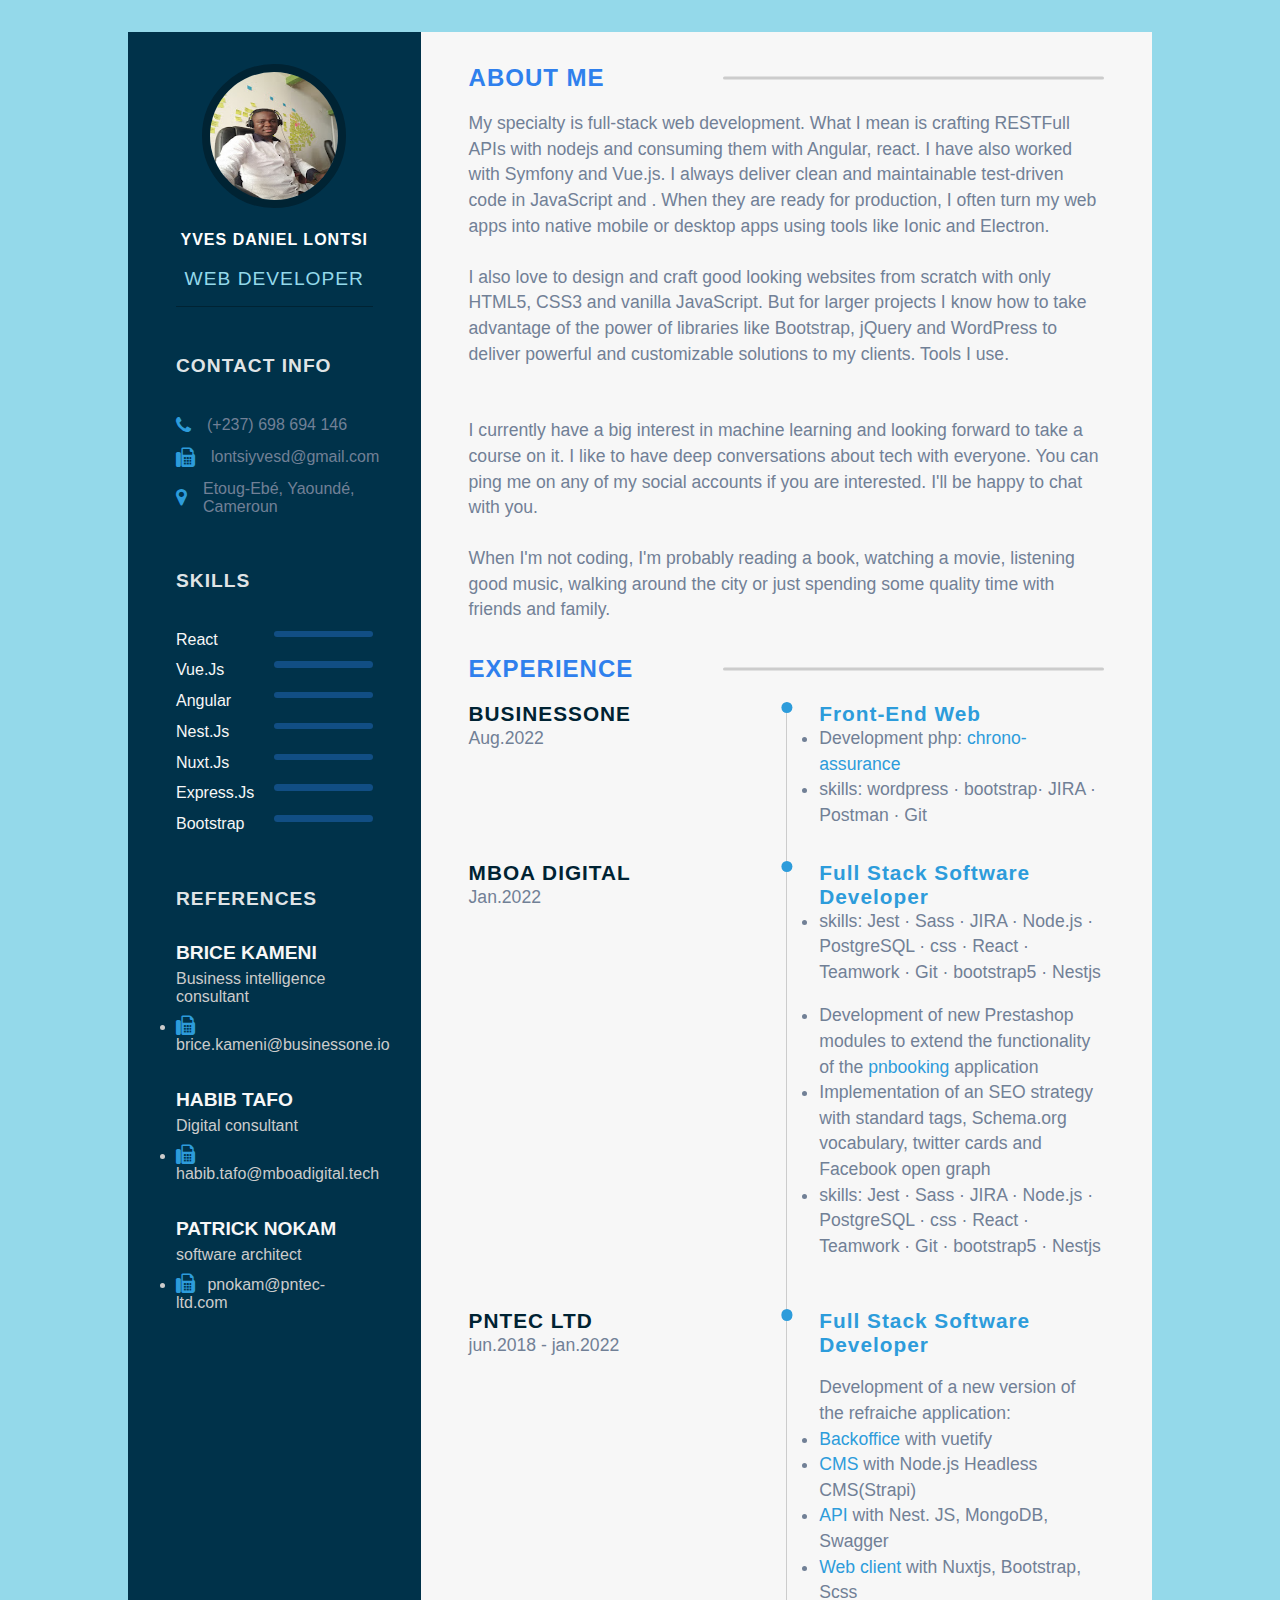
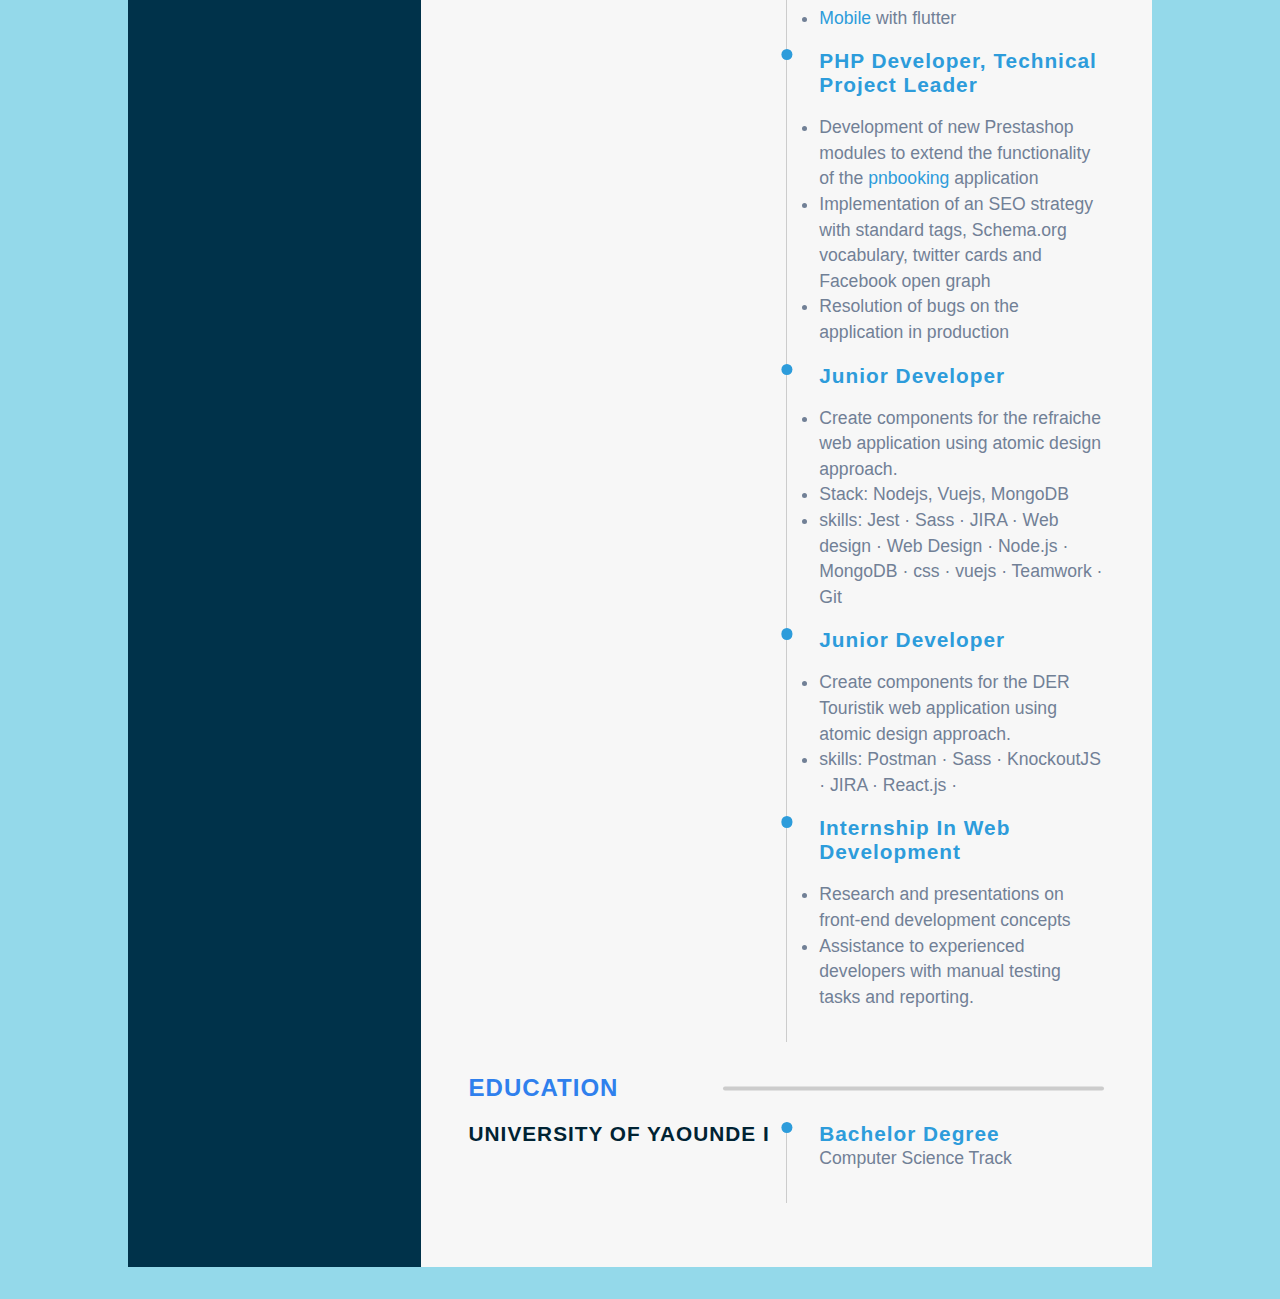
==== index.html @ 0e42d765 "Update index.html" ====
<!DOCTYPE html>
<html lang="en">

<head>
  <meta charset="UTF-8" />
  <meta http-equiv="X-UA-Compatible" content="IE=edge" />
  <meta name="viewport" content="width=device-width, initial-scale=1.0" />
  <title>Resume</title>
  <link rel="preconnect" href="https://fonts.gstatic.com" />
  <link rel="stylesheet" href="styles.css" />
  <link href="https://fonts.googleapis.com/css2?family=Poppins:wght@100;300;400;600&display=swap" rel="stylesheet" />
  <link rel="stylesheet" href="https://cdnjs.cloudflare.com/ajax/libs/font-awesome/4.7.0/css/font-awesome.min.css" />
</head>

<body>
  <main class="main-content">
    <section class="left-section">
      <div class="left-content">
        <div class="profile">
          <div class="image">
            <img src="./avatar.JPG" alt="" />
          </div>
          <h2 class="name">Yves Daniel LONTSI</h2>
          <p class="career">web developer</p>
        </div>
        <div class="contact-info">
          <h3 class="main-title">Contact Info</h3>
          <ul>
            <li>
              <i class="fa fa-phone"></i>
              (+237) 698 694 146
            </li>
            <li>
              <i class="fa fa-fax"></i>
              lontsiyvesd@gmail.com
            </li>
            <li>
              <i class="fa fa-map-marker"></i>
              Etoug-Ebé,
Yaoundé,
Cameroun
            </li>
          </ul>
        </div>
        <div class="skills-section">
          <h3 class="main-title">Skills</h3>
          <ul>
            <li>
              <p class="skill-title">React</p>
              <div class="progress-bar">
                <div class="progress js-progress"></div>
              </div>
            </li>
            <li>
              <p class="skill-title">Vue.js</p>
              <div class="progress-bar">
                <div class="progress ps-progress"></div>
              </div>
            </li>
            <li>
              <p class="skill-title">Angular</p>
              <div class="progress-bar">
                <div class="progress j-progress"></div>
              </div>
            </li>
            <li>
              <p class="skill-title">Nest.js</p>
              <div class="progress-bar">
                <div class="progress c-progress"></div>
              </div>
            </li>
            <li>
              <p class="skill-title">Nuxt.js</p>
              <div class="progress-bar">
                <div class="progress ps-progress"></div>
              </div>
            </li>
            <li>
              <p class="skill-title">Express.js</p>
              <div class="progress-bar">
                <div class="progress n-progress"></div>
              </div>
            </li>
            <li>
              <p class="skill-title">Bootstrap</p>
              <div class="progress-bar">
                <div class="progress ps-progress"></div>
              </div>
            </li>
          </ul>
        </div>
        <div class="references-section">
          <h3 class="main-title">References</h3>
       
        
          <div class="referee">
            <h6 class="sub-title">Brice KAMENI</h6>
            <p class="sub-para">Business intelligence consultant</p>
            <ul>
              <li>
                <i class="fa fa-fax"></i>
                brice.kameni@businessone.io
              </li>
            </ul>
          </div>
          <div class="referee">
            <h6 class="sub-title">Habib TAFO</h6>
            <p class="sub-para">Digital consultant</p>
            <ul>
              <li>
                <i class="fa fa-fax"></i>
                habib.tafo@mboadigital.tech
              </li>
            </ul>
          </div>
          <div class="referee">
            <h6 class="sub-title">Patrick NOKAM</h6>
            <p class="sub-para">software architect</p>
            <ul>
              <li>
                <i class="fa fa-fax"></i>
                pnokam@pntec-ltd.com
              </li>
            </ul>
          </div>
        </div>
      </div>
    </section>
    <section class="right-section">
      <div class="right-main-content">
        <section class="about sect">
          <h2 class="right-title">About Me</h2>
          <p class="para">
            My specialty is full-stack web development. What I mean is
            crafting RESTFull APIs with nodejs and consuming them with
            Angular, react. I have also worked with Symfony and Vue.js. I
            always deliver clean and maintainable test-driven code in
            JavaScript and . When they are ready for production, I often turn
            my web apps into native mobile or desktop apps using tools like
            Ionic and Electron.<br />
            <br />
            I also love to design and craft good looking websites from scratch
            with only HTML5, CSS3 and vanilla JavaScript. But for larger
            projects I know how to take advantage of the power of libraries
            like Bootstrap, jQuery and WordPress to deliver powerful and
            customizable solutions to my clients. Tools I use.<br />
            <br />
            <br />
            I currently have a big interest in machine learning and looking
            forward to take a course on it. I like to have deep conversations
            about tech with everyone. You can ping me on any of my social
            accounts if you are interested. I'll be happy to chat with you.
            <br />
            <br />
            When I'm not coding, I'm probably reading a book, watching a
            movie, listening good music, walking around the city or just
            spending some quality time with friends and family.
          </p>
        </section>

        <section class="experince sect">
          <h2 class="right-title">Experience</h2>

          <div class="timeline">
            <div class="left-tl-content">
              <h5 class="tl-title">BusinessOne</h5>
              <p class="para">Aug.2022</p>
            </div>
            <div class="right-tl-content">
              <div class="tl-content">
                <h5 class="tl-title-2">Front-end web </h5>
                <p class="para">
                  <ul class="a">
                    <li>Development php:  <a  class="site" href="https://souscription.businessone.io/identification/" target="_blank" rel="noopener noreferrer">chrono-assurance </a></li>
                    <li>skills: wordpress · bootstrap· JIRA · Postman  · Git </li>
                  </ul>
                </p>
              </div>
            </div>
          </div>
          <div class="timeline">
            <div class="left-tl-content">
              <h5 class="tl-title">MBOA DIGITAL</h5>
              <p class="para">Jan.2022</p>
            </div>
            <div class="right-tl-content">
              <div class="tl-content">
                <h5 class="tl-title-2">Full Stack Software Developer</h5>
                <p class="para">
                  <ul class="a">
                    <li>skills: Jest · Sass · JIRA · Node.js · PostgreSQL · css · React · Teamwork · Git · bootstrap5 · Nestjs</li>
                  </ul>
                </p>

                <br>
                <p class="para">
                  <ul class="a">
                    <li>Development of new Prestashop modules to extend the functionality of the  <a  class="site" href="https://www.pnbooking.com/en/" target="_blank" rel="noopener noreferrer">pnbooking </a> application</li>
                    <li>Implementation of an SEO strategy with standard tags, Schema.org vocabulary, twitter cards and
                      Facebook open graph</li>
                      <li>skills: Jest · Sass · JIRA · Node.js · PostgreSQL · css · React · Teamwork · Git · bootstrap5 · Nestjs</li>
                  </ul>
                </p>
                <br>
              </div>
            </div>
          </div>

          <div class="timeline">
            <div class="left-tl-content">
              <h5 class="tl-title">PNTEC Ltd</h5>
              <p class="para">jun.2018 - jan.2022</p>
            </div>
            <div class="right-tl-content">
              <div class="tl-content">
                <h5 class="tl-title-2"> Full Stack Software Developer</h5>
                <br>
                <p class="para">
                    Development of a new version of the refraiche application:
                    <br>
                    <ul class="a">
                    <li><a  class="site" href="http://refraiche-cms.herokuapp.com/" target="_blank" rel="noopener noreferrer"> Backoffice </a> with vuetify </li>
                    <li><a  class="site" href="http://refraiche-cms.herokuapp.com/" target="_blank" rel="noopener noreferrer"> CMS </a> with Node.js Headless CMS(Strapi) </li>
                    <li><a  class="site" href="http://refraiche-cms.herokuapp.com/" target="_blank" rel="noopener noreferrer"> API </a> with Nest. JS, MongoDB, Swagger </li>

                    <li><a  class="site" href="http://refraiche.com" target="_blank" rel="noopener noreferrer"> Web  client</a> with Nuxtjs, Bootstrap, Scss </li>

                    <li><a  class="site" href="http://refraiche-cms.herokuapp.com/" target="_blank" rel="noopener noreferrer"> Mobile </a> with flutter </li>


                  </ul>
                </p>
                <br>
                <h5 class="tl-title-2">PHP Developer, Technical project leader</h5>
                <br>
                <p class="para">
                  <ul class="a">
                    <li>Development of new Prestashop modules to extend the functionality of the  <a  class="site" href="https://www.pnbooking.com/en/" target="_blank" rel="noopener noreferrer">pnbooking </a> application</li>
                    <li>Implementation of an SEO strategy with standard tags, Schema.org vocabulary, twitter cards and
                      Facebook open graph</li>
                      <li>Resolution of bugs on the application in production</li>
                  </ul>
                </p>
                <br>
                <h5 class="tl-title-2">Junior Developer</h5> <br>
                <p class="para">
                  <ul class="a">
                    <li>Create components for the <a href="https://refraiche.com/">refraiche</a>  web application using atomic design approach.</li>
                    <li>Stack: Nodejs, Vuejs, MongoDB</li>
                    <li>skills: Jest · Sass · JIRA · Web design · Web Design · Node.js · MongoDB · css · vuejs · Teamwork · Git</li>
                  </ul>
                </p>
                <br>
                <h5 class="tl-title-2">Junior Developer</h5>
                <br>
                <p class="para">
                  <ul class="a">
                    <li>Create components for the <a href="https://www.dertour.de/">DER Touristik</a>  web application using atomic design approach.</li>
                    <li>skills: Postman · Sass · KnockoutJS · JIRA · React.js ·</li>
                  </ul>
                </p>
                <br>
                <h5 class="tl-title-2">internship in web development</h5>
                <br>
                <p class="para">
                <ul class="a">
                  <li>Research and presentations on front-end development concepts</li>
                  <li> Assistance to experienced developers with manual
                    testing tasks and reporting.</li>
                </ul>
                </p>
              </div>
            </div>
          </div>
        </section>
        <section class="education sect">
          <h2 class="right-title">education</h2>
          <div class="timeline">
            <div class="left-tl-content">
              <h5 class="tl-title">UNIVERSITY OF YAOUNDE I</h5>
              
            </div>
            <div class="right-tl-content">
              <div class="tl-content">
                <h5 class="tl-title-2">Bachelor Degree</h5>
                <p class="para">
                  Computer Science Track
                </p>
              </div>
            </div>
          </div>
        </section>
      </div>
    </section>
  </main>
</body>

</html>
---- styles.css ----
* {
    padding: 0;
    margin: 0;
    box-sizing: border-box;
    font-family: "Nunito", sans-serif;
}

body {
    background-color: #94d9ea;
}

.site {
    color: #2d9cdb;
}
.copy-right {
    text-align: center;
    padding-bottom: 2rem;
}
.main-content {
    min-height: 100vh;
    width: 80%;
    margin: 2rem auto;
    display: grid;
    grid-template-columns: repeat(7, 1fr);
}

.left-section {
    grid-column: span 2;
    height: 100%;
    background-color: #00324a;
}
.right-section {
    grid-column: span 5;
    background-color: #f7f7f7;
    height: 100%;
}

.left-content {
    padding: 2rem 3rem;
}
.profile {
    width: 100%;
    border-bottom: 1px solid #002333;
}

.image {
    width: 100%;
    text-align: center;
}
.profile img {
    width: 9rem;
    height: 9rem;
    border-radius: 50%;
    border: 8px solid #002333;
}
a {
    text-decoration: none;
    color: #718096;
}

.name {
    font-size: 1rem;
    color: white;
    text-align: center;
    text-transform: uppercase;
    letter-spacing: 1px;
    padding: 1.2rem 0;
}

.footer {
    text-align: center;
    padding-bottom: 1rem;
}
.career {
    font-size: 1.2rem;
    color: #94d9ea;
    text-align: center;
    text-transform: uppercase;
    letter-spacing: 1px;
    padding-bottom: 1rem;
}

.main-title {
    font-size: 1.2rem;
    text-transform: uppercase;
    letter-spacing: 1px;
    color: #f7f7f7ec;
    padding-top: 3rem;
}

.contact-info ul {
    padding-top: 2rem;
}

.contact-info ul li {
    padding: 0.4rem 0;
    display: flex;
    align-items: center;
    color: #718096;
}
.contact-info ul li i {
    padding-right: 1rem;
    font-size: 1.2rem;
    color: #2d9cdb;
}

.skills-section ul {
    padding-top: 2rem;
}
.skills-section ul li {
    display: grid;
    grid-template-columns: repeat(2, 1fr);
    padding: 0.4rem 0;
}

.progress-bar {
    width: 100%;
    height: 0.4rem;
    background-color: #2f81ed5b;
    position: relative;
    border-radius: 12px;
}
.progress {
    height: 100%;
    position: absolute;
    left: 0;
    background-color: #2d9cdb;
    border-radius: 12px;
}
.React-progress {
    width: 95%;
}
.Vue-progress {
    width: 90%;
}
.Angular-progress {
    width: 95%;
}
.Nest-progress {
    width: 85%;
}
.Nuxt-progress {
    width: 90%;
}
.Bootstrap-progress {
    width: 95%;
}
.Express-progress {
    width: 90%;
}
.w-progress {
    width: 78%;
}
.english-progress{
    width: 70%;
}
.french-progress {
    width: 95%;
}

.skill-title {
    text-transform: capitalize;
    color: #f7f7f7;
    font-size: 1rem;
}

.sub-title {
    padding-top: 2rem;
    font-size: 1.2rem;
    text-transform: uppercase;
    color: #f7f7f7;
}

.sub-para {
    color: #ccc;
    padding: 0.4rem 0;
}

.references-section li {
    color: #ccc;
    padding: 0.2rem 0;
}
.references-section li i {
    padding-right: 0.5rem;
    font-size: 1.2rem;
    color: #2d9cdb;
}

.right-main-content {
    padding: 2rem 3rem;
}

.right-title {
    letter-spacing: 1px;
    text-transform: uppercase;
    color: #2f80ed;
    margin-bottom: 1.2rem;
    position: relative;
}

.right-title::after {
    content: "";
    position: absolute;
    width: 60%;
    height: 0.2rem;
    background-color: #ccc;
    border-radius: 12px;
    right: 0;
    top: 50%;
    transform: translateY(-50%);
}

.para {
    line-height: 1.6rem;
    color: #718096;
    font-size: 1.1rem;
}

.sect {
    padding-bottom: 2rem;
}

ul.a {
    list-style-type: disc;
    line-height: 1.6rem;
    color: #718096;
    font-size: 1.1rem;
}
.timeline {
    display: grid;
    grid-template-columns: repeat(2, 1fr);
}

.tl-title {
    letter-spacing: 1px;
    font-size: 1.3rem;
    color: #002333;
    text-transform: uppercase;
}
.tl-title-2 {
    letter-spacing: 1px;
    font-size: 1.3rem;
    color: #2d9cdb;
    text-transform: capitalize;
}

.tl-content {
    border-left: 1px solid #ccc;
    padding-left: 2rem;
    position: relative;
    padding-bottom: 2rem;
}

.tl-title-2::before {
    content: "";
    position: absolute;
    width: 0.7rem;
    height: 0.7rem;
    background-color: #2d9cdb;
    border-radius: 50%;
    transform: translateX(-50%);
    left: 0;
}

.btn {
    margin: 1rem;
    padding: 0.5rem 1.5rem;
    font-size: 0.9rem;
    font-weight: 600;
    background: #2d9cdb;
    color: #fff;
    border: 1px solid #fff;
    border-radius: 20px;
    cursor: pointer;
}
.btn:hover{
    background: #fff;
    color: #2d9cdb;
    border: 1px solid #2d9cdb;
}

.Download {
    text-align: center;
    margin-bottom: 15px;
    margin-top: 15px;
}
/*Media Querries*/
@media screen and (max-width: 823px) {
    .right-title::after {
        width: 40%;
    }
}
@media screen and (max-width: 681px) {
    .right-title::after {
        width: 30%;
    }
}
@media screen and (max-width: 780px) {
    .timeline {
        grid-template-columns: repeat(1, 1fr);
    }
}
@media screen and (max-width: 780px) {
    .left-section {
        grid-column: span 3;
    }
    .right-section {
        grid-column: span 4;
    }
}
@media screen and (max-width: 1200px) {
    .main-content {
        grid-template-columns: repeat(1, 1fr);
    }
    .profile img {
        width: 40%;
    }
}
@media screen and (max-width: 700px) {
    .profile img {
        width: 60%;
    }
}
@media screen and (max-width: 390px) {
    .name {
        font-size: 1.5rem;
    }
}
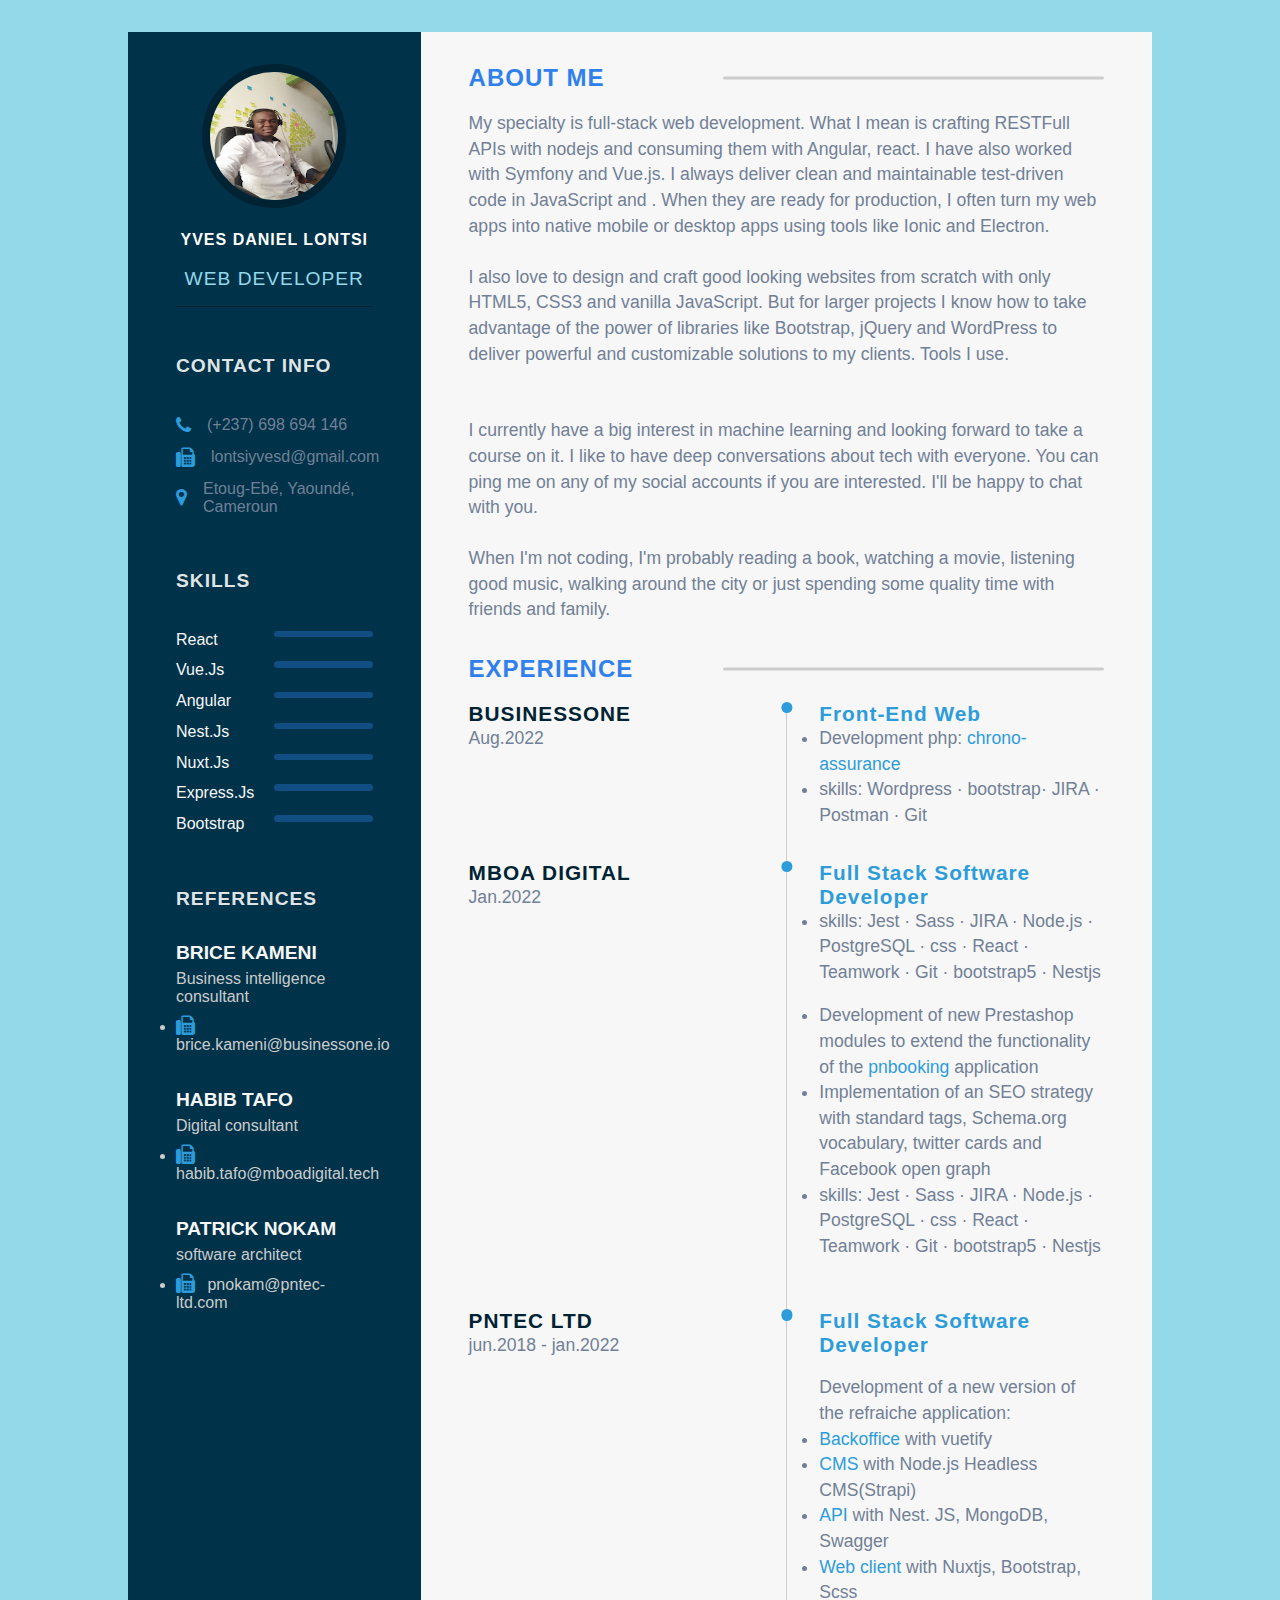
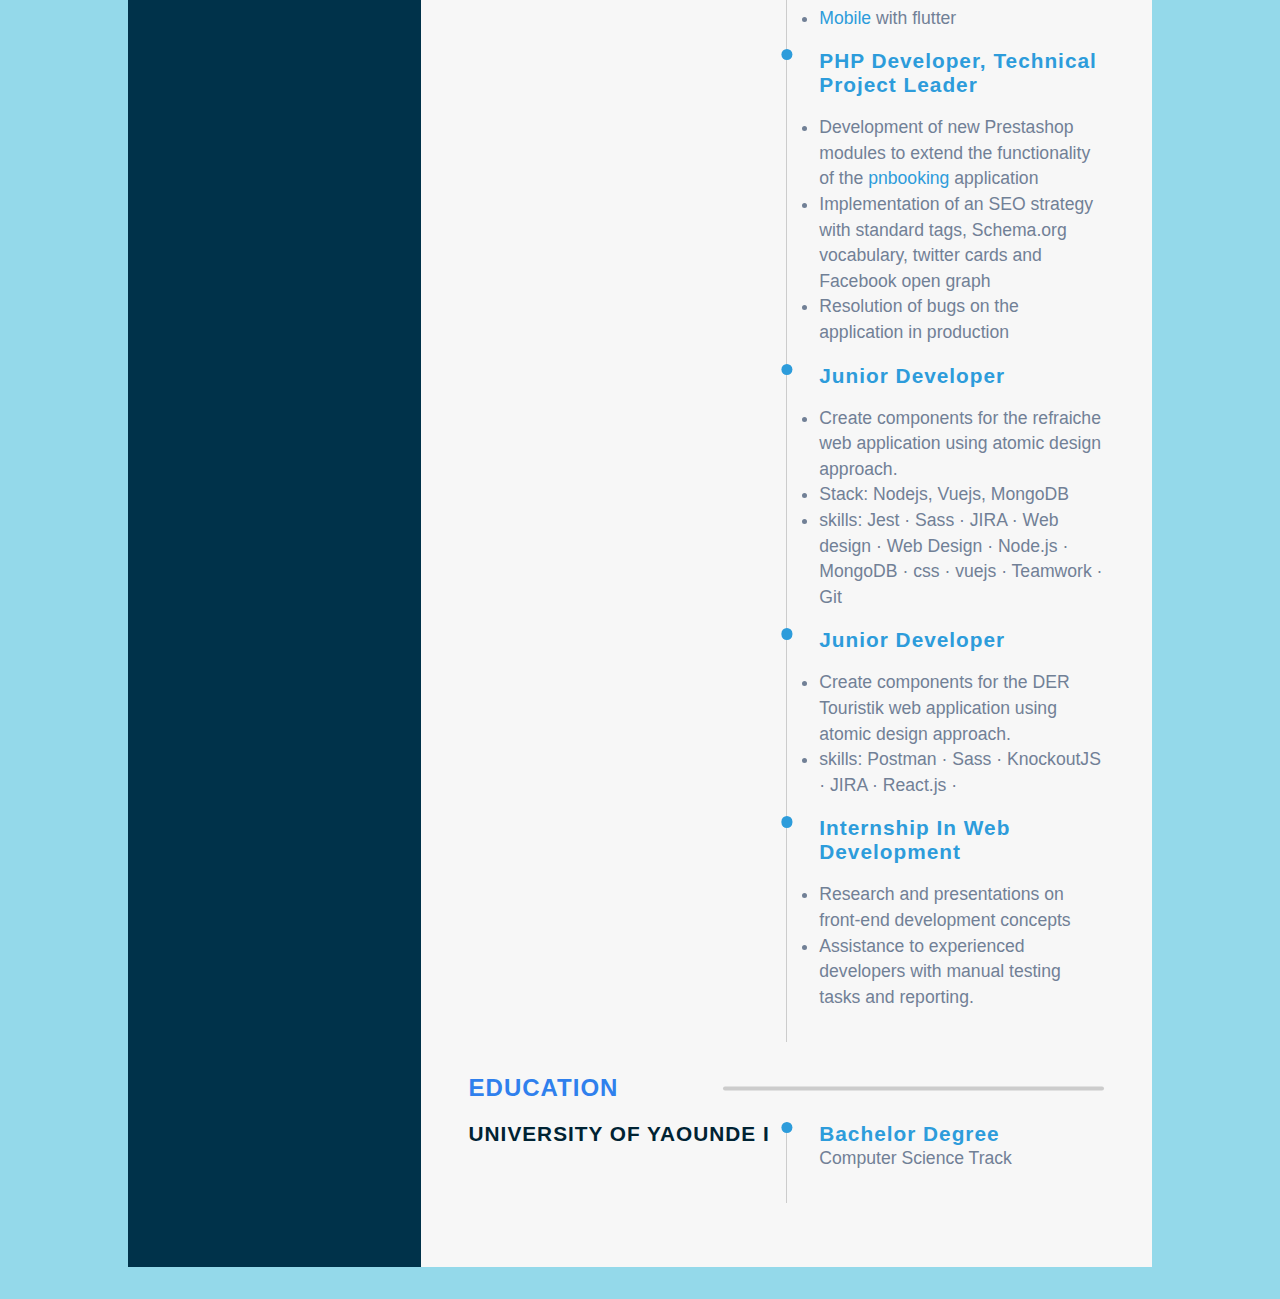
==== commit 15c962e5: "Update index.html" ====
--- a/index.html
+++ b/index.html
@@ -172,7 +172,7 @@
                 <p class="para">
                   <ul class="a">
                     <li>Development php:  <a  class="site" href="https://souscription.businessone.io/identification/" target="_blank" rel="noopener noreferrer">chrono-assurance </a></li>
-                    <li>skills: wordpress · bootstrap· JIRA · Postman  · Git </li>
+                    <li>skills: Wordpress · bootstrap· JIRA · Postman  · Git </li>
                   </ul>
                 </p>
               </div>
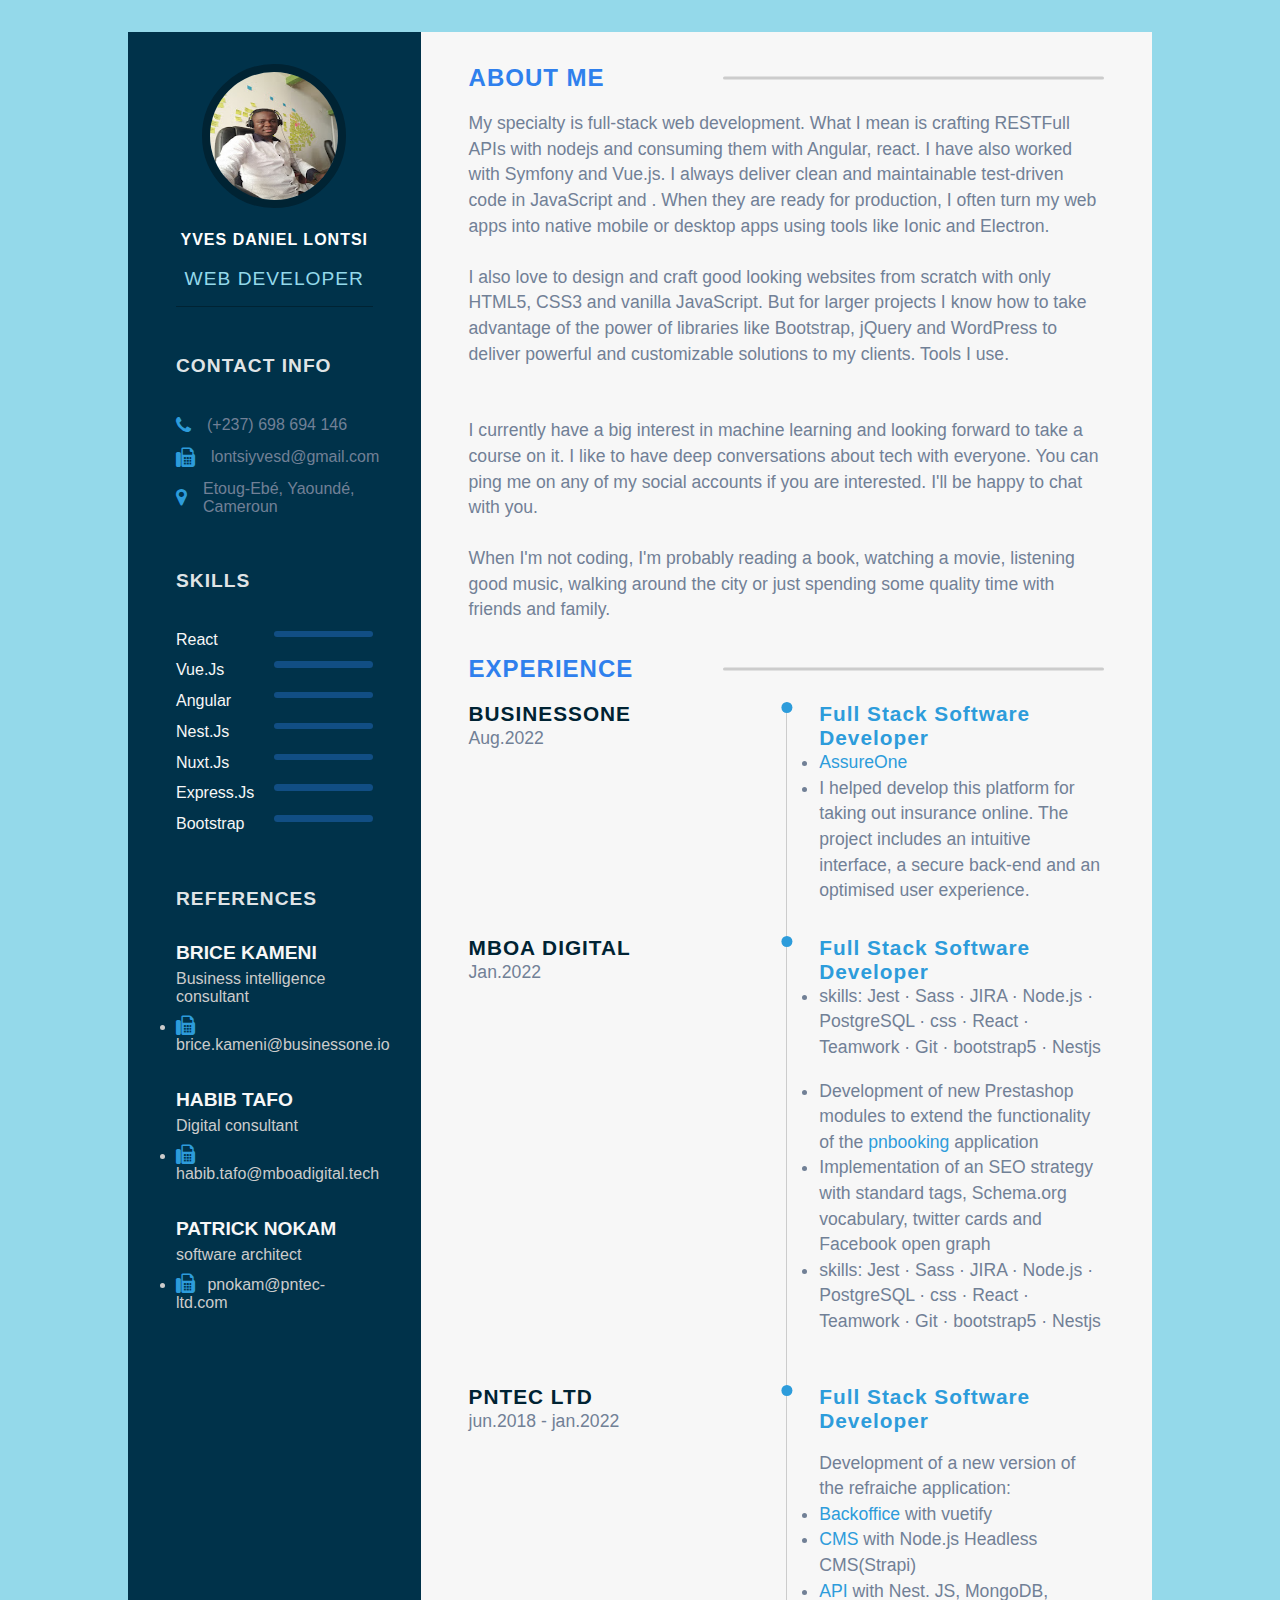
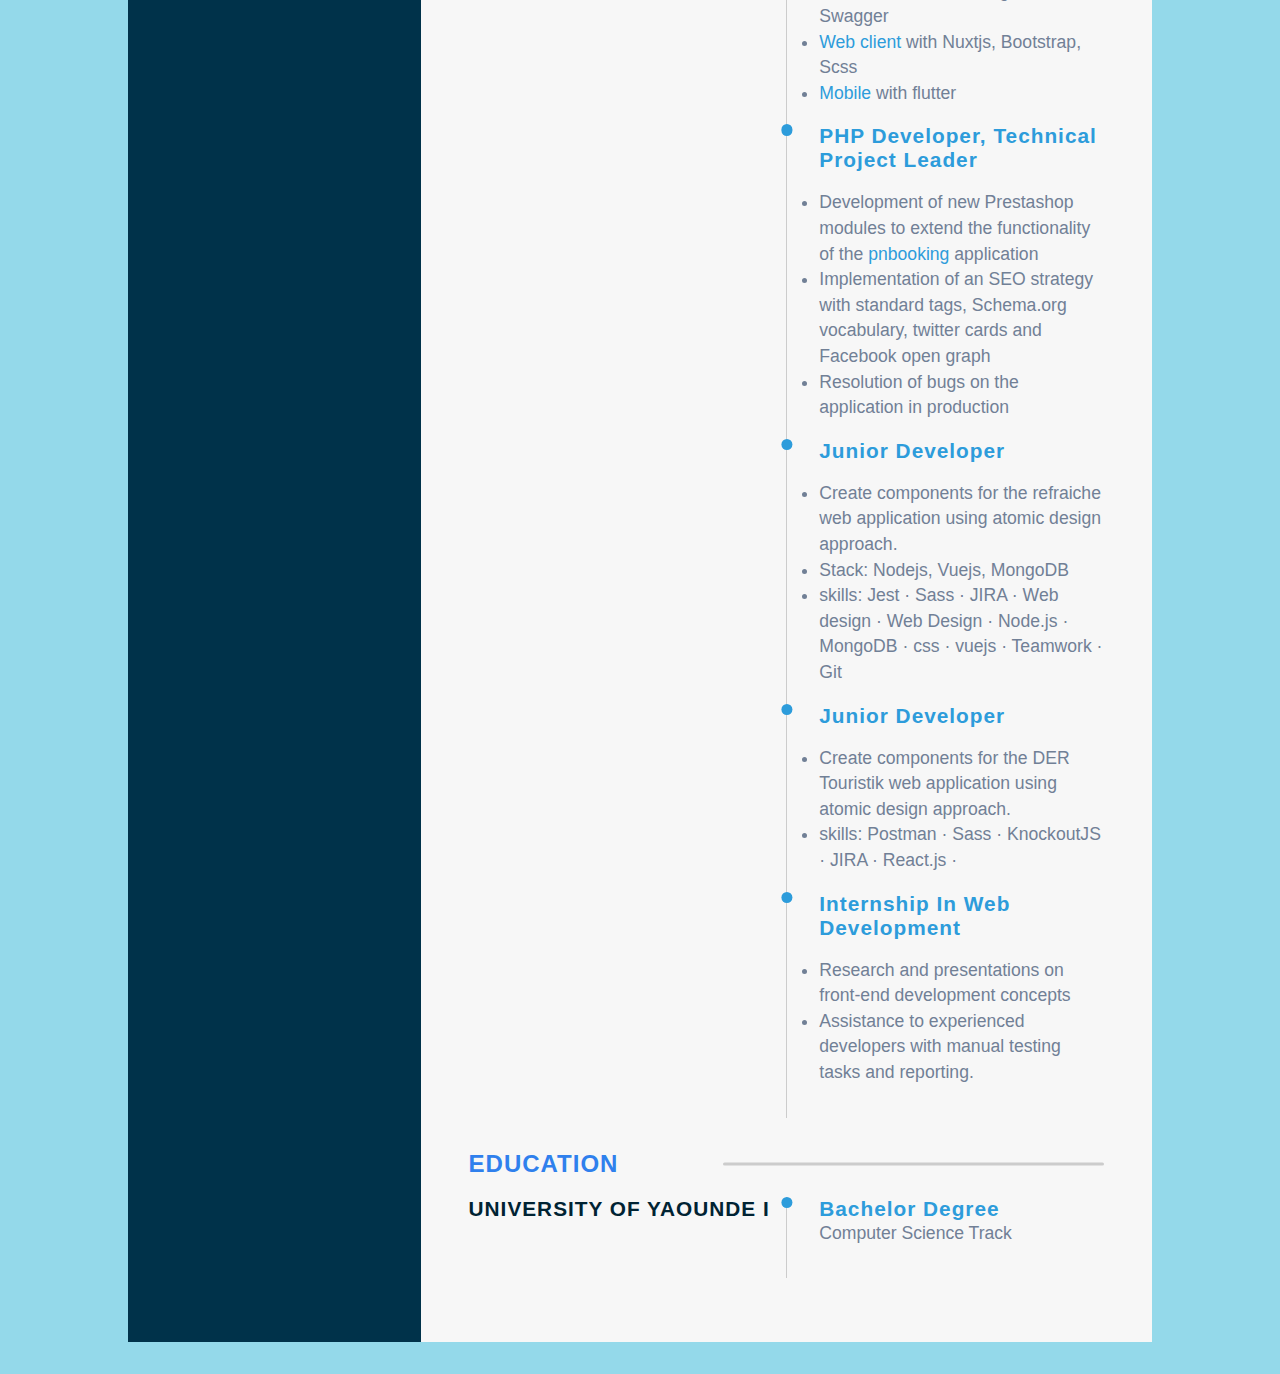
==== commit bebc8739: "Update index.html" ====
--- a/index.html
+++ b/index.html
@@ -168,11 +168,14 @@
             </div>
             <div class="right-tl-content">
               <div class="tl-content">
-                <h5 class="tl-title-2">Front-end web </h5>
-                <p class="para">
-                  <ul class="a">
-                    <li>Development php:  <a  class="site" href="https://souscription.businessone.io/identification/" target="_blank" rel="noopener noreferrer">chrono-assurance </a></li>
-                    <li>skills: Wordpress · bootstrap· JIRA · Postman  · Git </li>
+                <h5 class="tl-title-2">Full Stack Software Developer</h5>
+                <p class="para">
+                  <ul class="a">
+                    <li><a  class="site" href="https://souscription.businessone.io/identification/" target="_blank" rel="noopener noreferrer">AssureOne </a></li>
+                    <li> 
+        I helped develop this platform for taking out insurance online. 
+        The project includes an intuitive interface, a secure back-end and an optimised user experience.
+      </li>
                   </ul>
                 </p>
               </div>
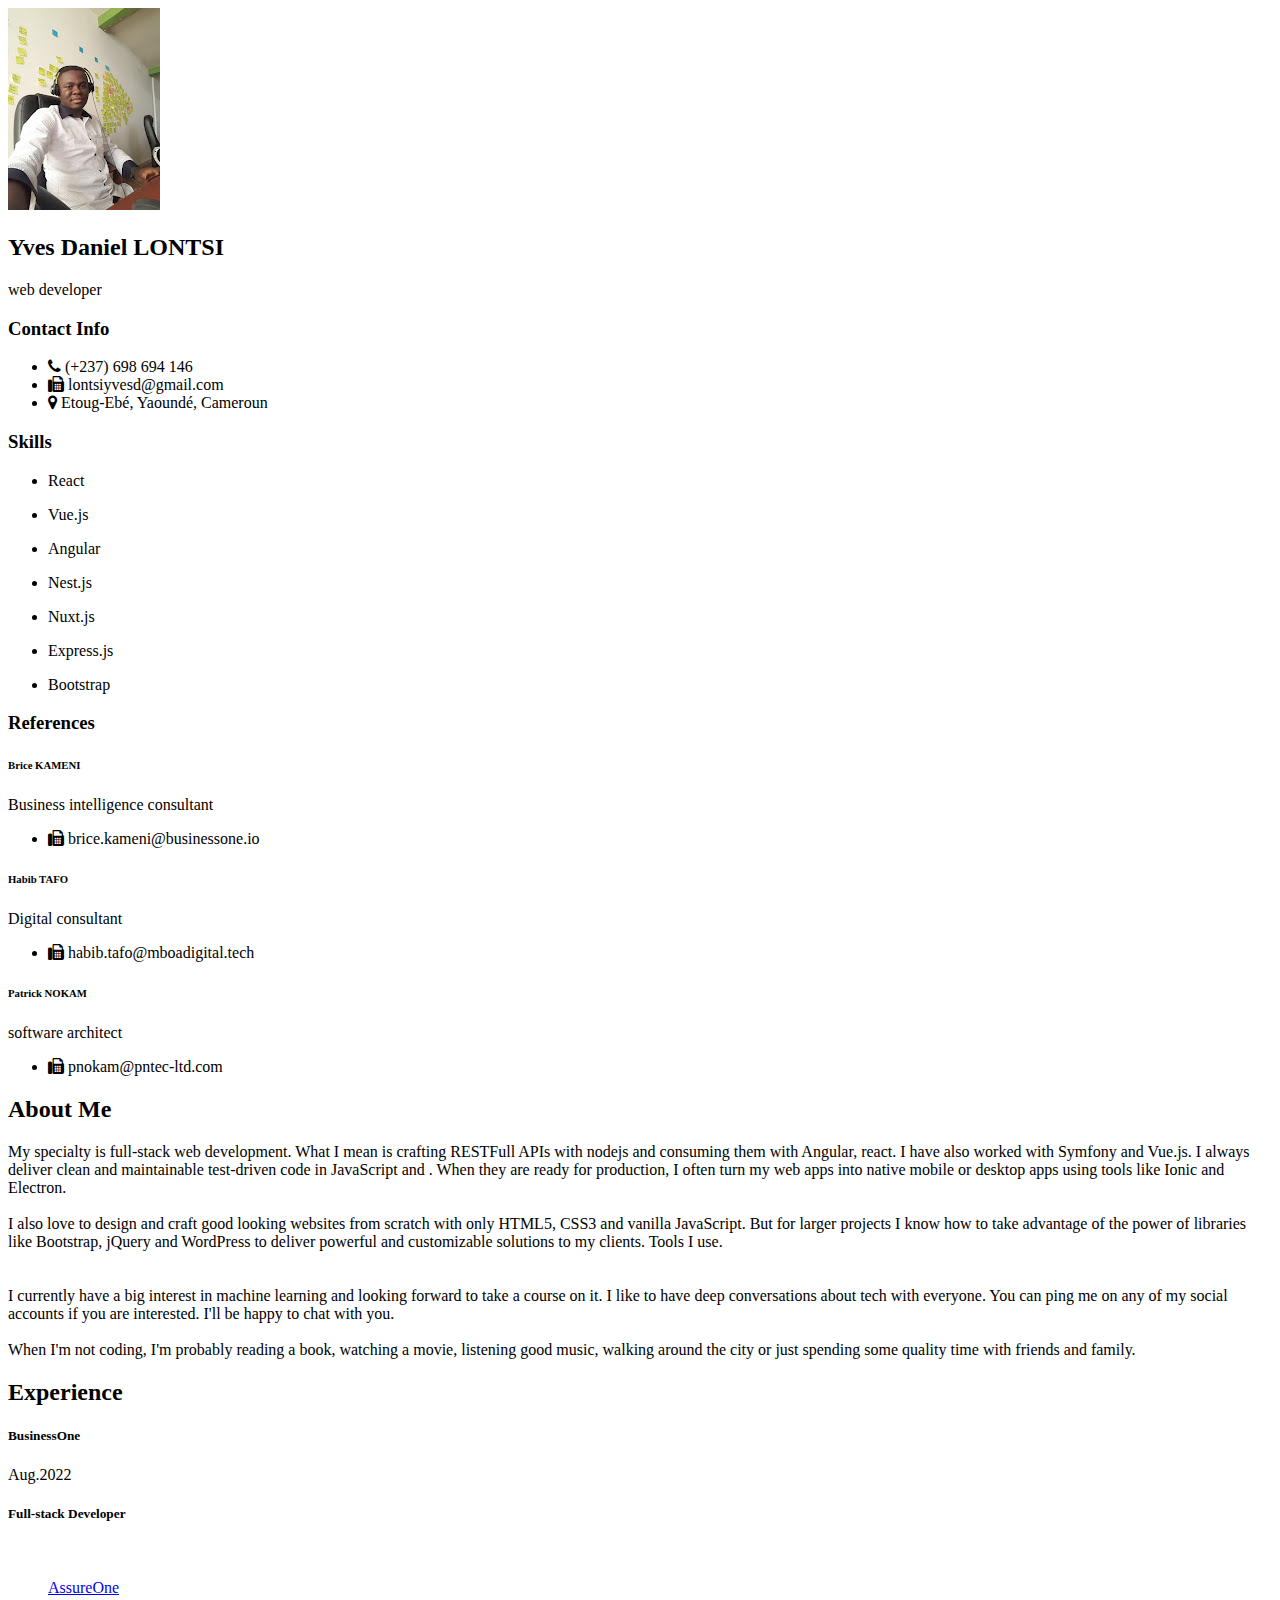
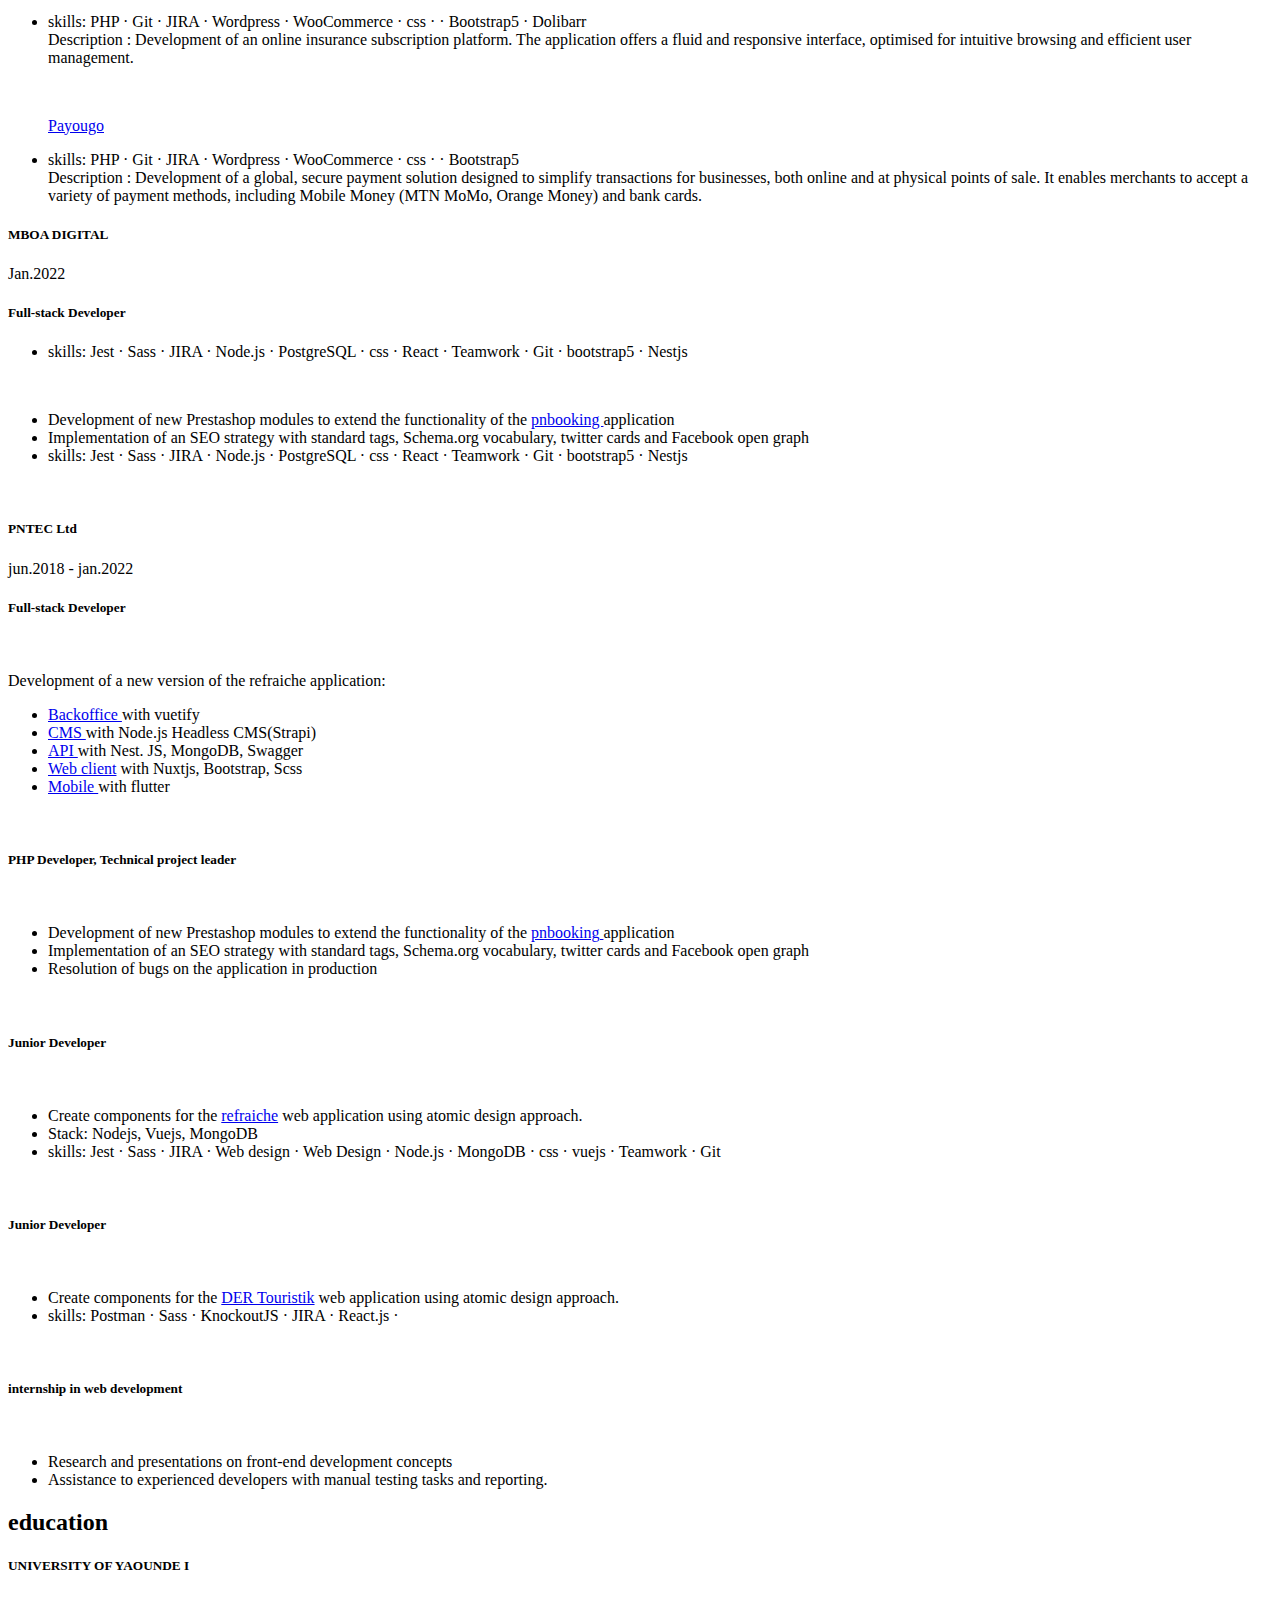
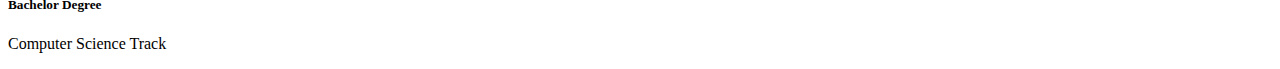
==== commit 52520311: "Update index.html" ====
--- a/index.html
+++ b/index.html
@@ -7,7 +7,7 @@
   <meta name="viewport" content="width=device-width, initial-scale=1.0" />
   <title>Resume</title>
   <link rel="preconnect" href="https://fonts.gstatic.com" />
-  <link rel="stylesheet" href="styles.css" />
+  <link rel="stylesheet" href="../yveslontsi-master//css//main.css" />
   <link href="https://fonts.googleapis.com/css2?family=Poppins:wght@100;300;400;600&display=swap" rel="stylesheet" />
   <link rel="stylesheet" href="https://cdnjs.cloudflare.com/ajax/libs/font-awesome/4.7.0/css/font-awesome.min.css" />
 </head>
@@ -168,14 +168,23 @@
             </div>
             <div class="right-tl-content">
               <div class="tl-content">
-                <h5 class="tl-title-2">Full Stack Software Developer</h5>
-                <p class="para">
-                  <ul class="a">
-                    <li><a  class="site" href="https://souscription.businessone.io/identification/" target="_blank" rel="noopener noreferrer">AssureOne </a></li>
-                    <li> 
-        I helped develop this platform for taking out insurance online. 
-        The project includes an intuitive interface, a secure back-end and an optimised user experience.
-      </li>
+                <h5 class="tl-title-2">Full-stack Developer</h5>
+                <br>
+                <p class="para">
+                  <ul class="a">
+                    <p><a  class="site" href="https://souscription.businessone.io/identification/" target="_blank" rel="noopener noreferrer">AssureOne </a></p>
+
+                    <li>skills: PHP · Git · JIRA · Wordpress · WooCommerce · css ·  · Bootstrap5 · Dolibarr</li>
+    Description : Development of an online insurance subscription platform. The application offers a fluid and responsive interface, optimised for intuitive browsing and efficient user management.
+</li>  
+</ul>
+<br>
+<ul class="a">
+<p><a  class="site" href="https://payougo.com/" target="_blank" rel="noopener noreferrer">Payougo </a></p>
+<li>skills: PHP · Git · JIRA · Wordpress · WooCommerce · css ·  · Bootstrap5 </li>
+
+Description : Development of a global, secure payment solution designed to simplify transactions for businesses, both online and at physical points of sale. It enables merchants to accept a variety of payment methods, including Mobile Money (MTN MoMo, Orange Money) and bank cards.
+</li>
                   </ul>
                 </p>
               </div>
@@ -188,7 +197,7 @@
             </div>
             <div class="right-tl-content">
               <div class="tl-content">
-                <h5 class="tl-title-2">Full Stack Software Developer</h5>
+                <h5 class="tl-title-2">Full-stack Developer</h5>
                 <p class="para">
                   <ul class="a">
                     <li>skills: Jest · Sass · JIRA · Node.js · PostgreSQL · css · React · Teamwork · Git · bootstrap5 · Nestjs</li>
@@ -216,7 +225,7 @@
             </div>
             <div class="right-tl-content">
               <div class="tl-content">
-                <h5 class="tl-title-2"> Full Stack Software Developer</h5>
+                <h5 class="tl-title-2"> Full-stack Developer</h5>
                 <br>
                 <p class="para">
                     Development of a new version of the refraiche application:
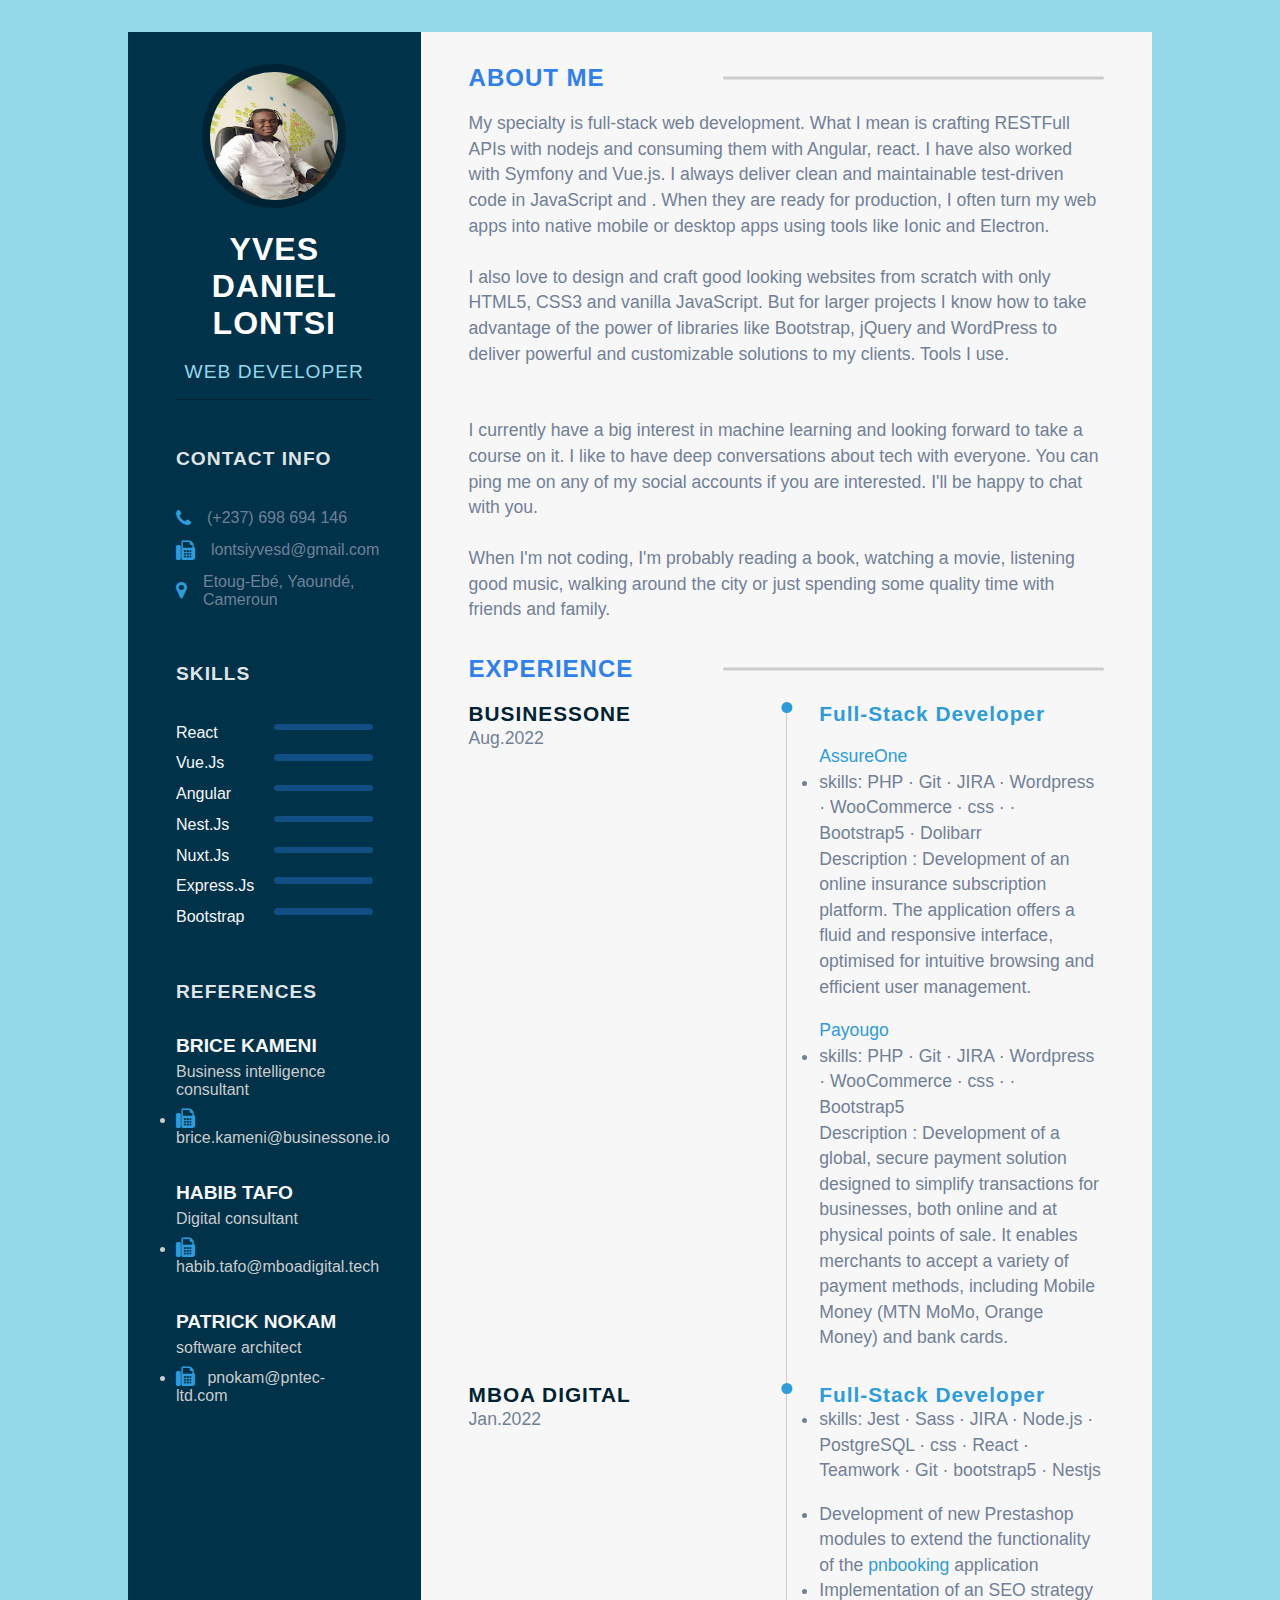
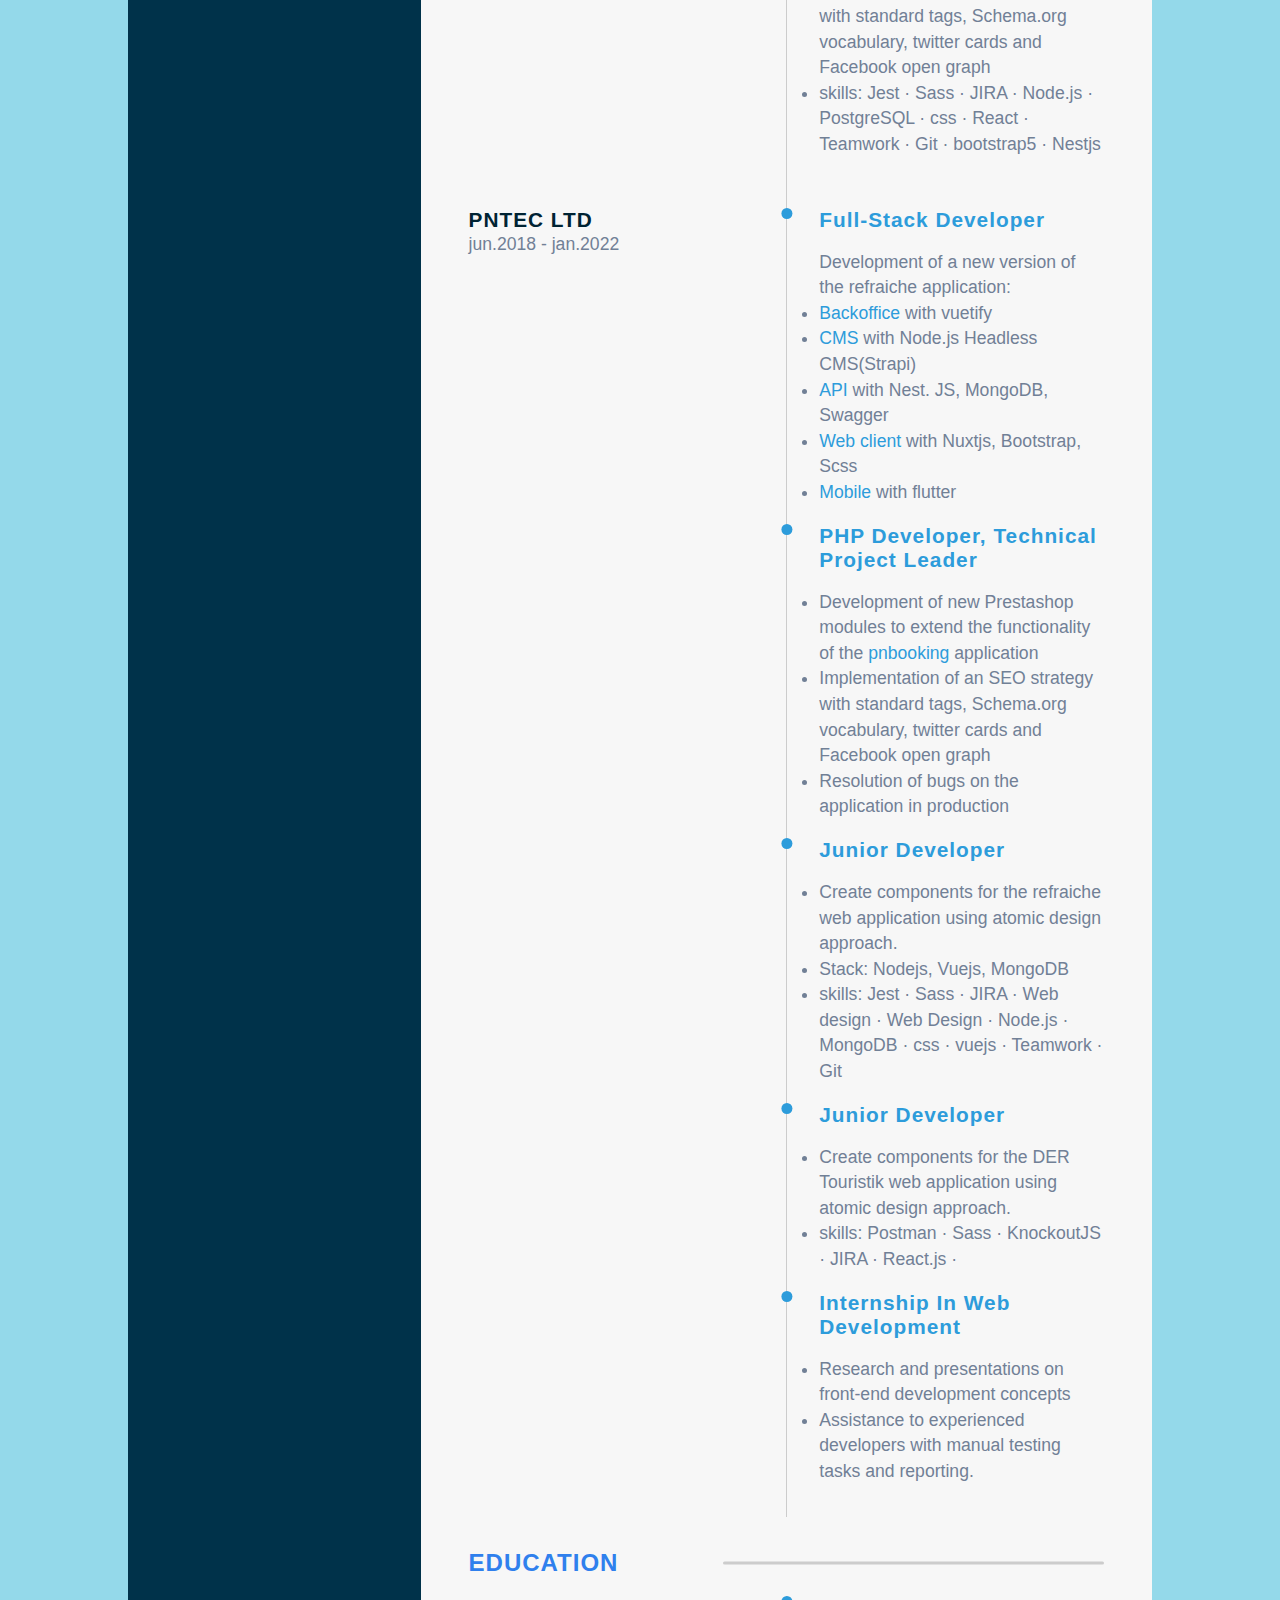
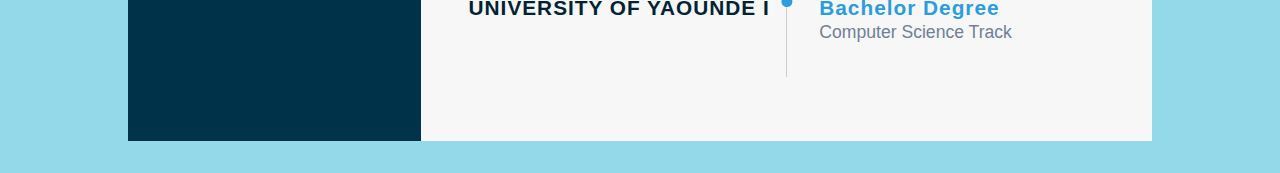
==== commit bf8112e4: "Update index.html" ====
--- a/index.html
+++ b/index.html
@@ -7,7 +7,7 @@
   <meta name="viewport" content="width=device-width, initial-scale=1.0" />
   <title>Resume</title>
   <link rel="preconnect" href="https://fonts.gstatic.com" />
-  <link rel="stylesheet" href="../yveslontsi-master//css//main.css" />
+  <link rel="stylesheet" href="./css//main.css" />
   <link href="https://fonts.googleapis.com/css2?family=Poppins:wght@100;300;400;600&display=swap" rel="stylesheet" />
   <link rel="stylesheet" href="https://cdnjs.cloudflare.com/ajax/libs/font-awesome/4.7.0/css/font-awesome.min.css" />
 </head>
--- a/css/main.css
+++ b/css/main.css
@@ -0,0 +1,324 @@
+* {
+    padding: 0;
+    margin: 0;
+    box-sizing: border-box;
+    font-family: "Nunito", sans-serif;
+}
+
+body {
+    background-color: #94d9ea;
+}
+
+.site {
+    color: #2d9cdb;
+}
+.copy-right {
+    text-align: center;
+    padding-bottom: 2rem;
+}
+.main-content {
+    min-height: 100vh;
+    width: 80%;
+    margin: 2rem auto;
+    display: grid;
+    grid-template-columns: repeat(7, 1fr);
+}
+
+.left-section {
+    grid-column: span 2;
+    height: 100%;
+    background-color: #00324a;
+}
+.right-section {
+    grid-column: span 5;
+    background-color: #f7f7f7;
+    height: 100%;
+}
+
+.left-content {
+    padding: 2rem 3rem;
+}
+.profile {
+    width: 100%;
+    border-bottom: 1px solid #002333;
+}
+
+.image {
+    width: 100%;
+    text-align: center;
+}
+.profile img {
+    width: 9rem;
+    height: 9rem;
+    border-radius: 50%;
+    border: 8px solid #002333;
+}
+a {
+    text-decoration: none;
+    color: #718096;
+}
+
+.name {
+    font-size: 2rem;
+    color: white;
+    text-align: center;
+    text-transform: uppercase;
+    letter-spacing: 1px;
+    padding: 1.2rem 0;
+}
+
+.career {
+    font-size: 1.2rem;
+    color: #94d9ea;
+    text-align: center;
+    text-transform: uppercase;
+    letter-spacing: 1px;
+    padding-bottom: 1rem;
+}
+
+.main-title {
+    font-size: 1.2rem;
+    text-transform: uppercase;
+    letter-spacing: 1px;
+    color: #f7f7f7ec;
+    padding-top: 3rem;
+}
+
+.contact-info ul {
+    padding-top: 2rem;
+}
+
+.contact-info ul li {
+    padding: 0.4rem 0;
+    display: flex;
+    align-items: center;
+    color: #718096;
+}
+.contact-info ul li i {
+    padding-right: 1rem;
+    font-size: 1.2rem;
+    color: #2d9cdb;
+}
+
+.skills-section ul {
+    padding-top: 2rem;
+}
+.skills-section ul li {
+    display: grid;
+    grid-template-columns: repeat(2, 1fr);
+    padding: 0.4rem 0;
+}
+
+.progress-bar {
+    width: 100%;
+    height: 0.4rem;
+    background-color: #2f81ed5b;
+    position: relative;
+    border-radius: 12px;
+}
+.progress {
+    height: 100%;
+    position: absolute;
+    left: 0;
+    background-color: #2d9cdb;
+    border-radius: 12px;
+}
+.React-progress {
+    width: 95%;
+}
+.Vue-progress {
+    width: 90%;
+}
+.Angular-progress {
+    width: 95%;
+}
+.Nest-progress {
+    width: 85%;
+}
+.Nuxt-progress {
+    width: 90%;
+}
+.Bootstrap-progress {
+    width: 95%;
+}
+.Express-progress {
+    width: 90%;
+}
+.w-progress {
+    width: 78%;
+}
+.english-progress{
+    width: 70%;
+}
+.french-progress {
+    width: 95%;
+}
+
+.skill-title {
+    text-transform: capitalize;
+    color: #f7f7f7;
+    font-size: 1rem;
+}
+
+.sub-title {
+    padding-top: 2rem;
+    font-size: 1.2rem;
+    text-transform: uppercase;
+    color: #f7f7f7;
+}
+
+.sub-para {
+    color: #ccc;
+    padding: 0.4rem 0;
+}
+
+.references-section li {
+    color: #ccc;
+    padding: 0.2rem 0;
+}
+.references-section li i {
+    padding-right: 0.5rem;
+    font-size: 1.2rem;
+    color: #2d9cdb;
+}
+
+.right-main-content {
+    padding: 2rem 3rem;
+}
+
+.right-title {
+    letter-spacing: 1px;
+    text-transform: uppercase;
+    color: #2f80ed;
+    margin-bottom: 1.2rem;
+    position: relative;
+}
+
+.right-title::after {
+    content: "";
+    position: absolute;
+    width: 60%;
+    height: 0.2rem;
+    background-color: #ccc;
+    border-radius: 12px;
+    right: 0;
+    top: 50%;
+    transform: translateY(-50%);
+}
+
+.para {
+    line-height: 1.6rem;
+    color: #718096;
+    font-size: 1.1rem;
+}
+
+.sect {
+    padding-bottom: 2rem;
+}
+
+ul.a {
+    list-style-type: disc;
+    line-height: 1.6rem;
+    color: #718096;
+    font-size: 1.1rem;
+}
+.timeline {
+    display: grid;
+    grid-template-columns: repeat(2, 1fr);
+}
+
+.tl-title {
+    letter-spacing: 1px;
+    font-size: 1.3rem;
+    color: #002333;
+    text-transform: uppercase;
+}
+.tl-title-2 {
+    letter-spacing: 1px;
+    font-size: 1.3rem;
+    color: #2d9cdb;
+    text-transform: capitalize;
+}
+
+.tl-content {
+    border-left: 1px solid #ccc;
+    padding-left: 2rem;
+    position: relative;
+    padding-bottom: 2rem;
+}
+
+.tl-title-2::before {
+    content: "";
+    position: absolute;
+    width: 0.7rem;
+    height: 0.7rem;
+    background-color: #2d9cdb;
+    border-radius: 50%;
+    transform: translateX(-50%);
+    left: 0;
+}
+
+.btn {
+    margin: 1rem;
+    padding: 0.5rem 1.5rem;
+    font-size: 0.9rem;
+    font-weight: 600;
+    background: #2d9cdb;
+    color: #fff;
+    border: 1px solid #fff;
+    border-radius: 20px;
+    cursor: pointer;
+}
+.btn:hover{
+    background: #fff;
+    color: #2d9cdb;
+    border: 1px solid #2d9cdb;
+}
+
+.Download {
+    text-align: center;
+    margin-bottom: 15px;
+    margin-top: 15px;
+}
+/*Media Querries*/
+@media screen and (max-width: 823px) {
+    .right-title::after {
+        width: 40%;
+    }
+}
+@media screen and (max-width: 681px) {
+    .right-title::after {
+        width: 30%;
+    }
+}
+@media screen and (max-width: 780px) {
+    .timeline {
+        grid-template-columns: repeat(1, 1fr);
+    }
+}
+@media screen and (max-width: 780px) {
+    .left-section {
+        grid-column: span 3;
+    }
+    .right-section {
+        grid-column: span 4;
+    }
+}
+@media screen and (max-width: 1200px) {
+    .main-content {
+        grid-template-columns: repeat(1, 1fr);
+    }
+    .profile img {
+        width: 40%;
+    }
+}
+@media screen and (max-width: 700px) {
+    .profile img {
+        width: 60%;
+    }
+}
+@media screen and (max-width: 390px) {
+    .name {
+        font-size: 1.5rem;
+    }
+}
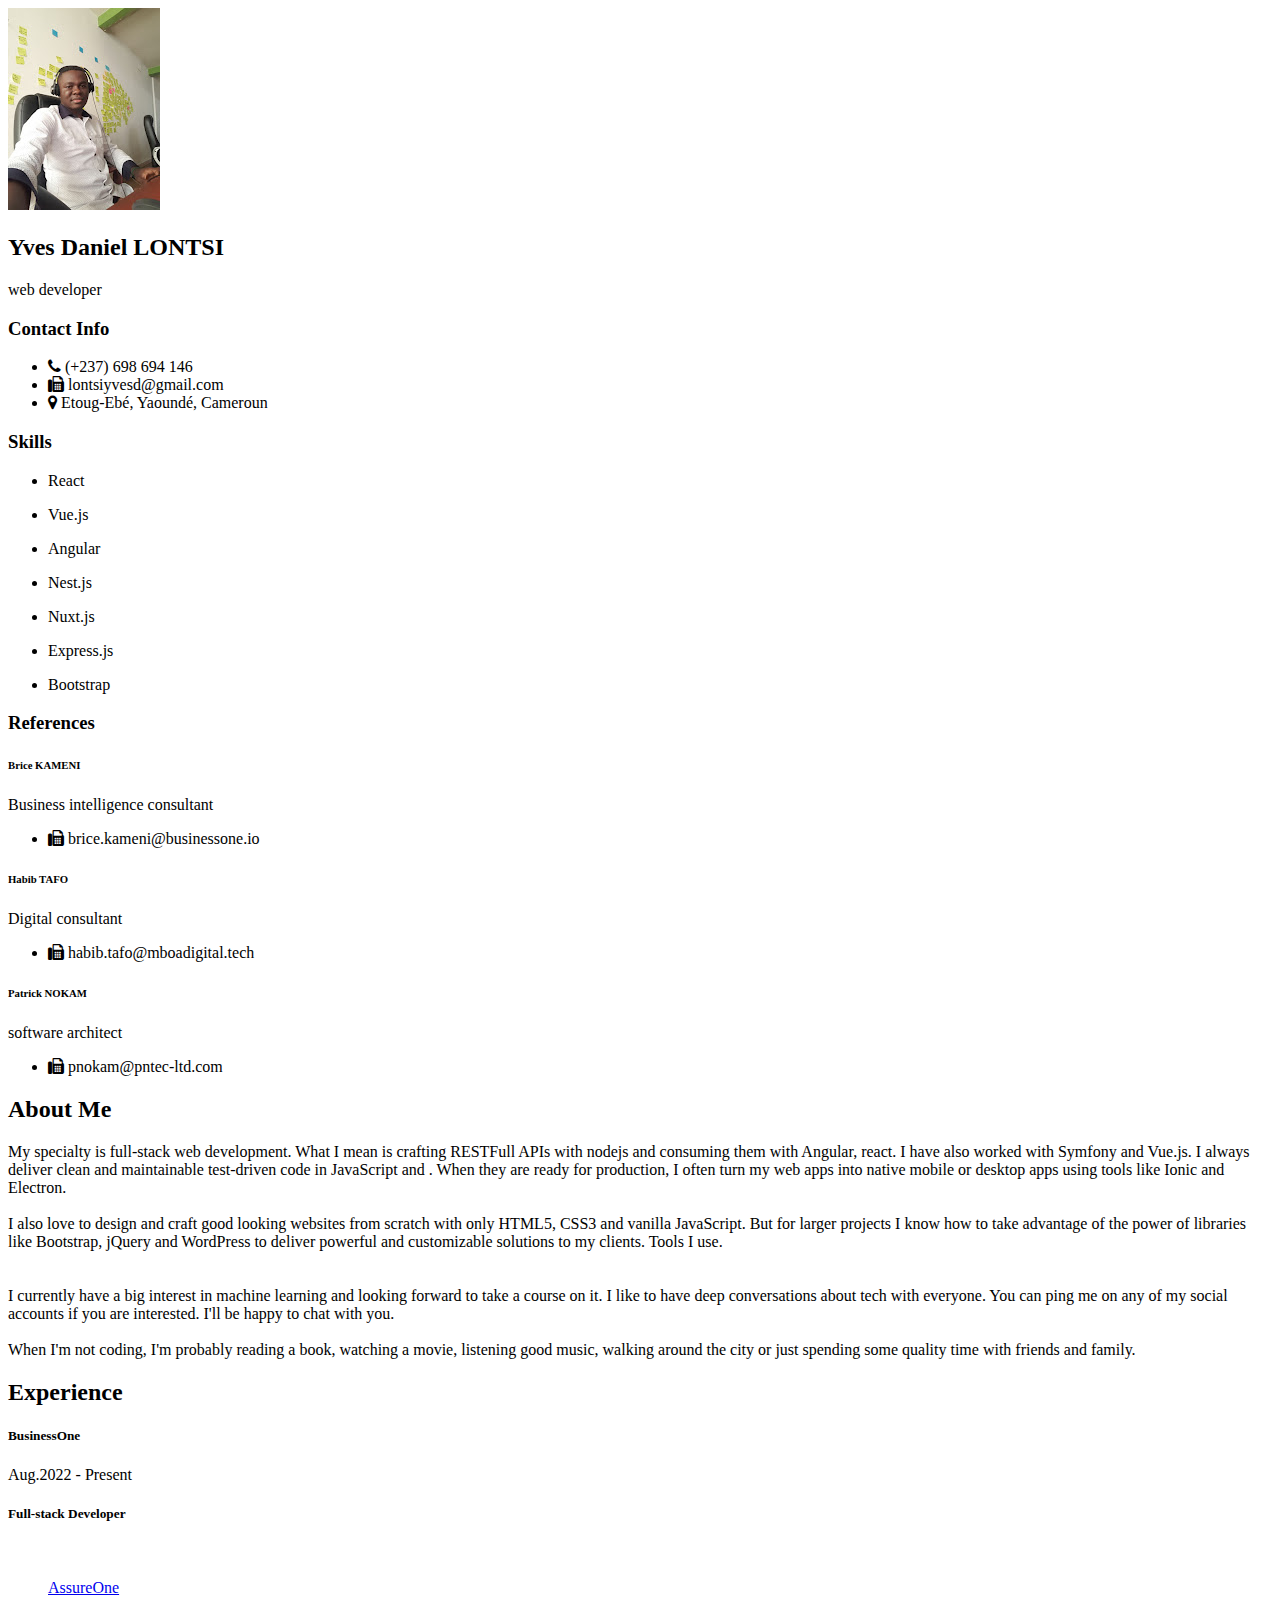
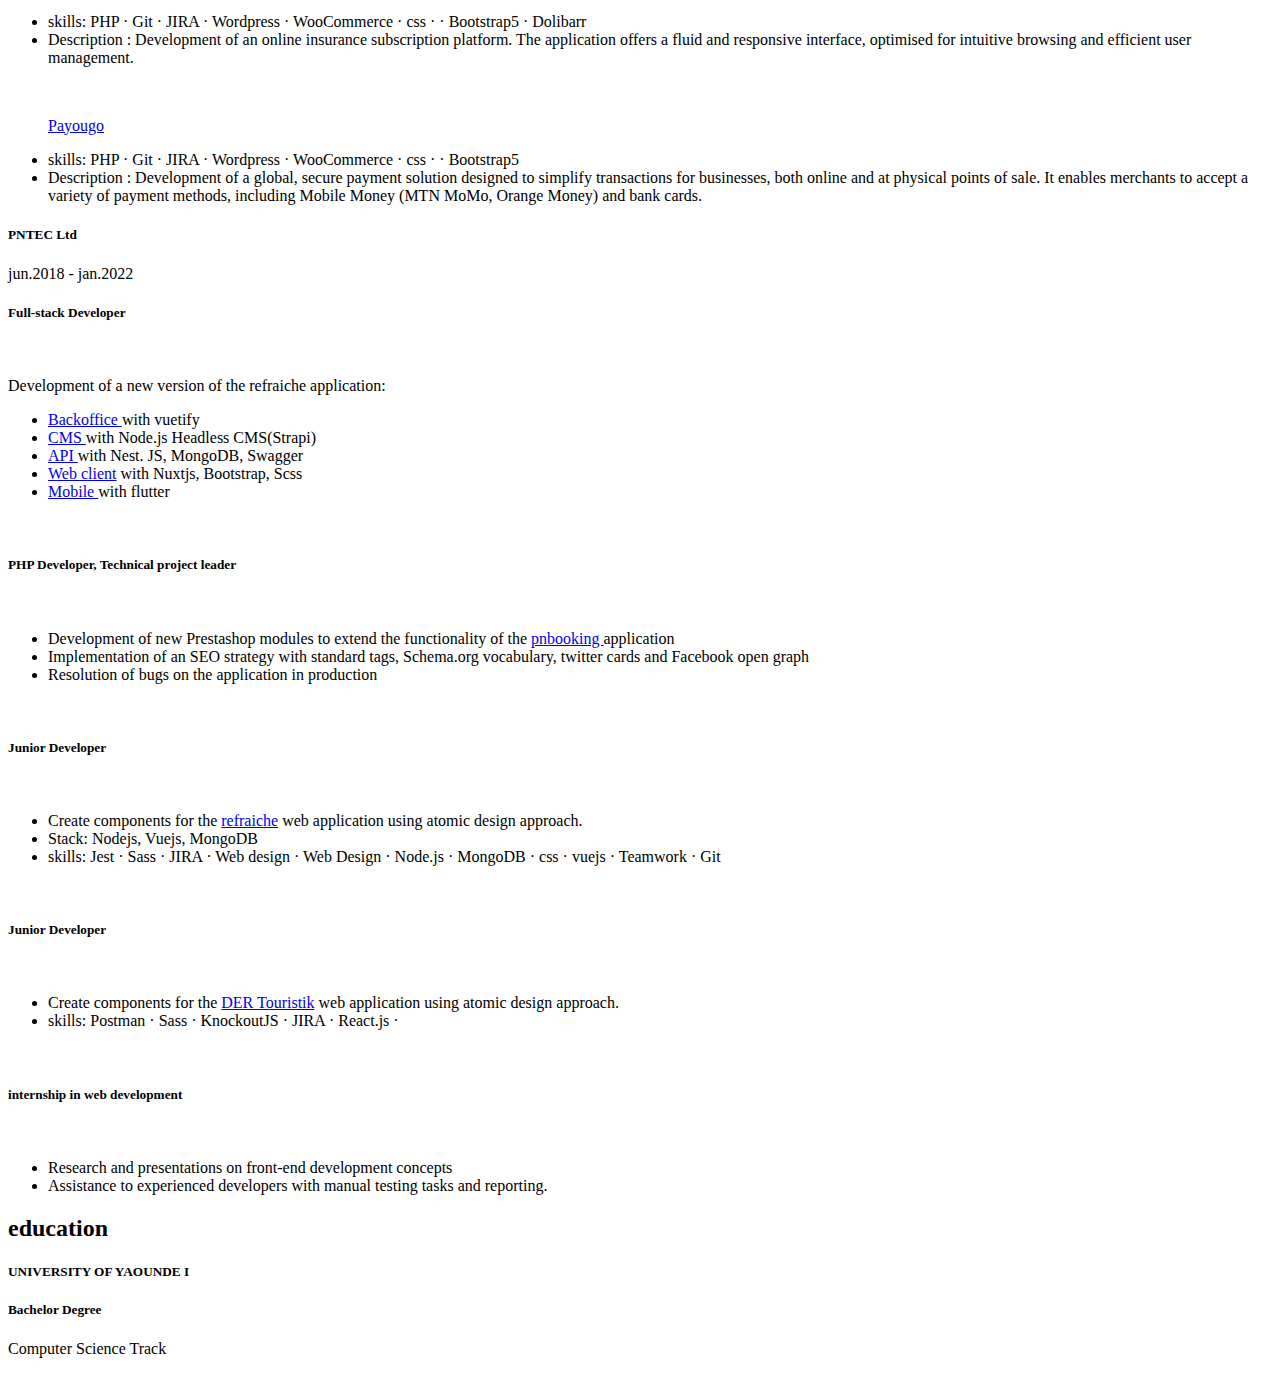
==== commit 6a1c4d88: "Update index.html" ====
--- a/index.html
+++ b/index.html
@@ -7,7 +7,7 @@
   <meta name="viewport" content="width=device-width, initial-scale=1.0" />
   <title>Resume</title>
   <link rel="preconnect" href="https://fonts.gstatic.com" />
-  <link rel="stylesheet" href="./css//main.css" />
+  <link rel="stylesheet" href="../yveslontsi-master/css//main.css" />
   <link href="https://fonts.googleapis.com/css2?family=Poppins:wght@100;300;400;600&display=swap" rel="stylesheet" />
   <link rel="stylesheet" href="https://cdnjs.cloudflare.com/ajax/libs/font-awesome/4.7.0/css/font-awesome.min.css" />
 </head>
@@ -164,7 +164,7 @@
           <div class="timeline">
             <div class="left-tl-content">
               <h5 class="tl-title">BusinessOne</h5>
-              <p class="para">Aug.2022</p>
+              <p class="para">Aug.2022 - Present</p>
             </div>
             <div class="right-tl-content">
               <div class="tl-content">
@@ -175,7 +175,7 @@
                     <p><a  class="site" href="https://souscription.businessone.io/identification/" target="_blank" rel="noopener noreferrer">AssureOne </a></p>
 
                     <li>skills: PHP · Git · JIRA · Wordpress · WooCommerce · css ·  · Bootstrap5 · Dolibarr</li>
-    Description : Development of an online insurance subscription platform. The application offers a fluid and responsive interface, optimised for intuitive browsing and efficient user management.
+   <li> Description : Development of an online insurance subscription platform. The application offers a fluid and responsive interface, optimised for intuitive browsing and efficient user management.
 </li>  
 </ul>
 <br>
@@ -183,41 +183,36 @@
 <p><a  class="site" href="https://payougo.com/" target="_blank" rel="noopener noreferrer">Payougo </a></p>
 <li>skills: PHP · Git · JIRA · Wordpress · WooCommerce · css ·  · Bootstrap5 </li>
 
-Description : Development of a global, secure payment solution designed to simplify transactions for businesses, both online and at physical points of sale. It enables merchants to accept a variety of payment methods, including Mobile Money (MTN MoMo, Orange Money) and bank cards.
+<li>Description : Development of a global, secure payment solution designed to simplify transactions for businesses, both online and at physical points of sale. It enables merchants to accept a variety of payment methods, including Mobile Money (MTN MoMo, Orange Money) and bank cards.
 </li>
                   </ul>
                 </p>
               </div>
             </div>
           </div>
-          <div class="timeline">
+       <!--   <div class="timeline">
             <div class="left-tl-content">
               <h5 class="tl-title">MBOA DIGITAL</h5>
-              <p class="para">Jan.2022</p>
+              <p class="para">Jan.2022 - Aug.2022</p>
+
             </div>
             <div class="right-tl-content">
               <div class="tl-content">
                 <h5 class="tl-title-2">Full-stack Developer</h5>
-                <p class="para">
-                  <ul class="a">
-                    <li>skills: Jest · Sass · JIRA · Node.js · PostgreSQL · css · React · Teamwork · Git · bootstrap5 · Nestjs</li>
-                  </ul>
-                </p>
-
-                <br>
-                <p class="para">
-                  <ul class="a">
-                    <li>Development of new Prestashop modules to extend the functionality of the  <a  class="site" href="https://www.pnbooking.com/en/" target="_blank" rel="noopener noreferrer">pnbooking </a> application</li>
-                    <li>Implementation of an SEO strategy with standard tags, Schema.org vocabulary, twitter cards and
-                      Facebook open graph</li>
-                      <li>skills: Jest · Sass · JIRA · Node.js · PostgreSQL · css · React · Teamwork · Git · bootstrap5 · Nestjs</li>
-                  </ul>
-                </p>
-                <br>
-              </div>
-            </div>
-          </div>
-
+                <br>
+                <p class="para">
+                  <ul class="a">
+                    <p><a  class="site" href="https://mosst.io/" target="_blank" rel="noopener noreferrer">Payrollr </a></p>
+
+                    <li>skills: React · Git · JIRA · Nestjs  · css ·  · Bootstrap5 ·</li>
+   <li> Description :Solution for generating payslips, CNPS and tax returns.
+</li>  
+</ul>
+                </p>
+              </div>
+            </div>
+          </div>
+        -->
           <div class="timeline">
             <div class="left-tl-content">
               <h5 class="tl-title">PNTEC Ltd</h5>
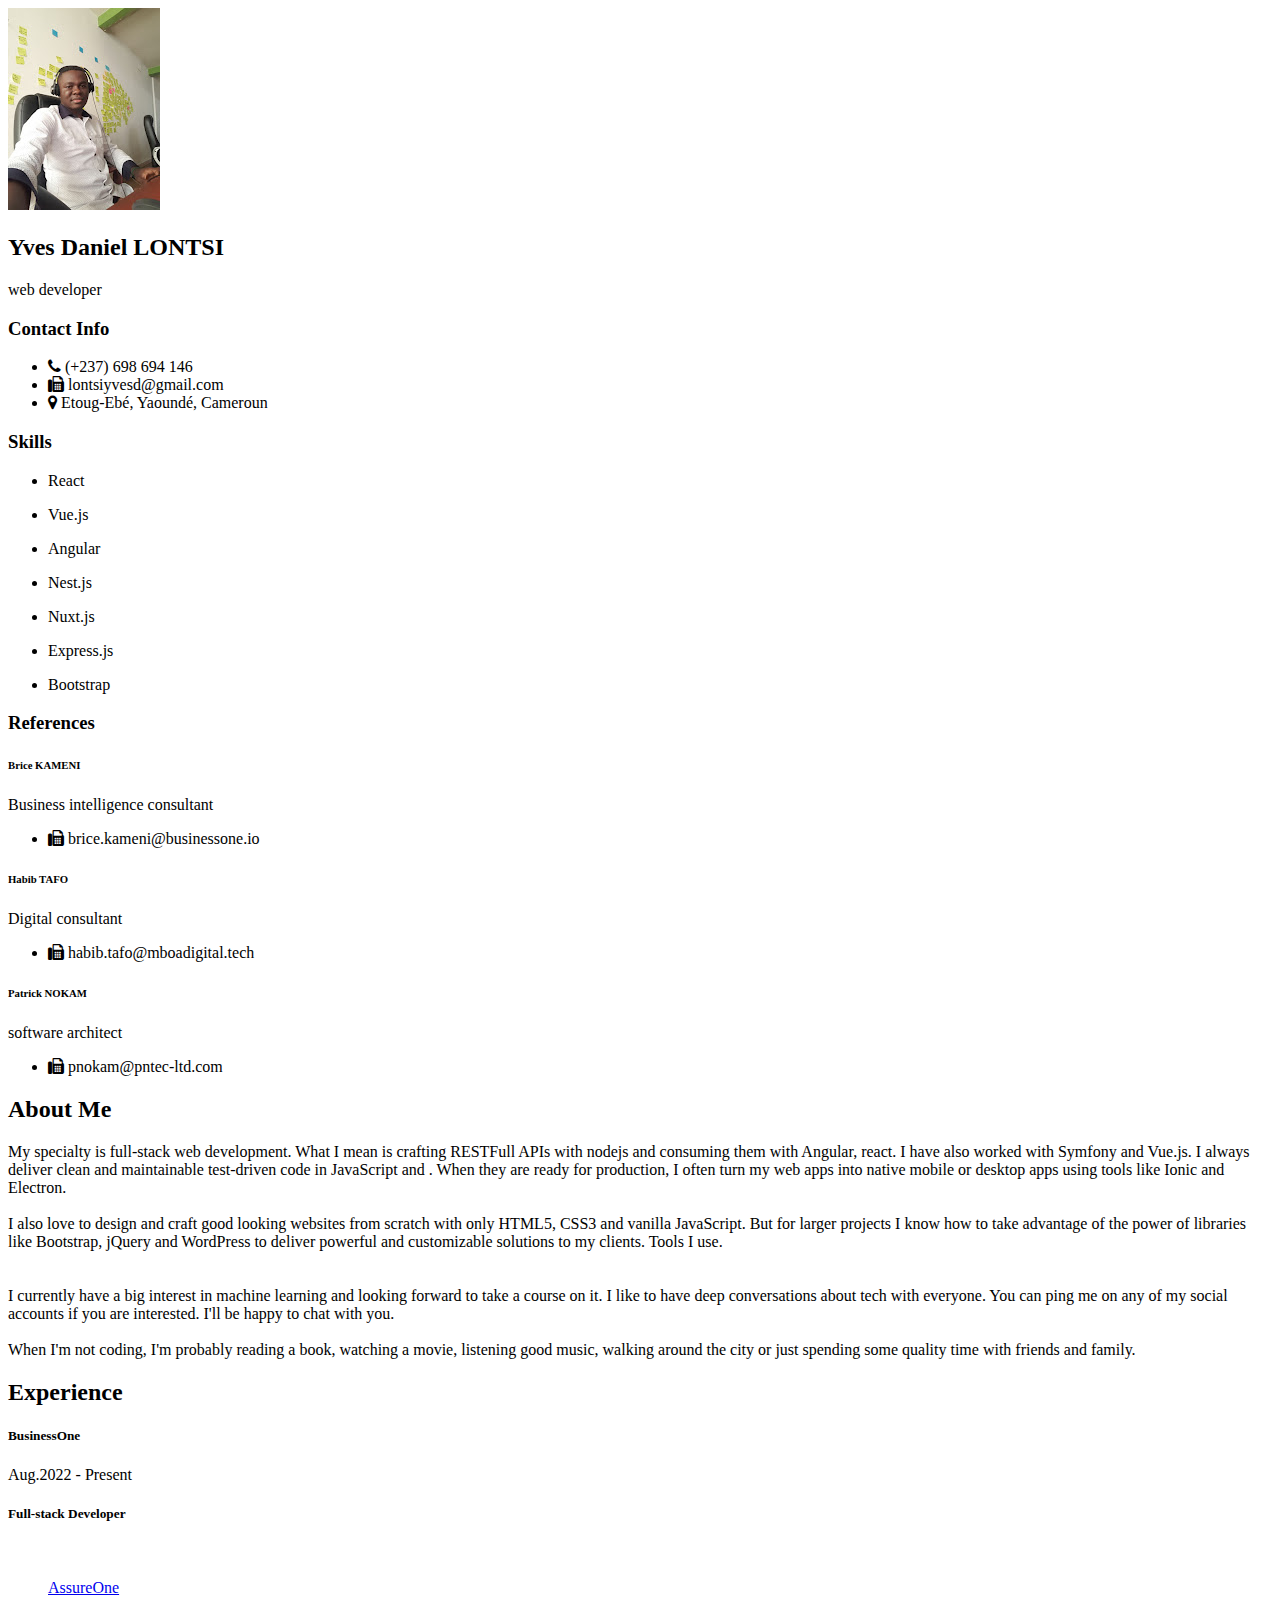
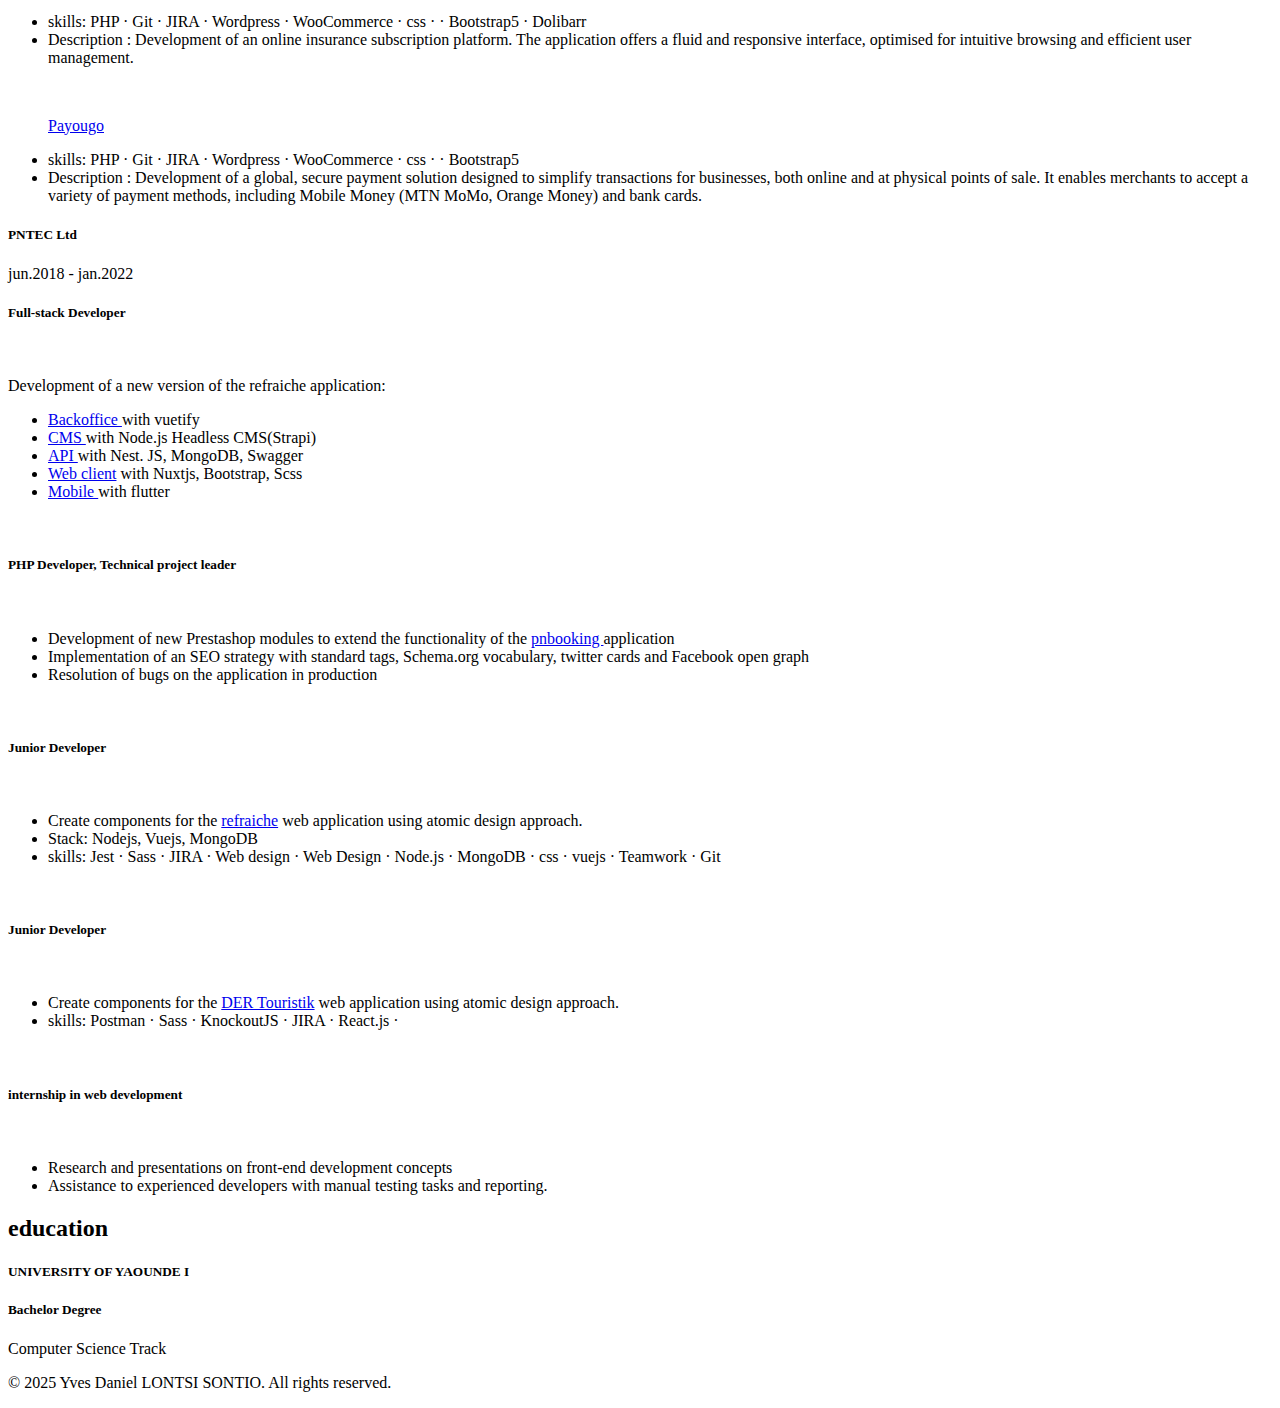
==== commit 9a2ef12e: "Update index.html" ====
--- a/index.html
+++ b/index.html
@@ -298,7 +298,11 @@
           </div>
         </section>
       </div>
+      <footer class="footer text-center">
+        <p>© 2025 Yves Daniel LONTSI SONTIO. All rights reserved.</p>
+      </footer>
     </section>
+    
   </main>
 </body>
 
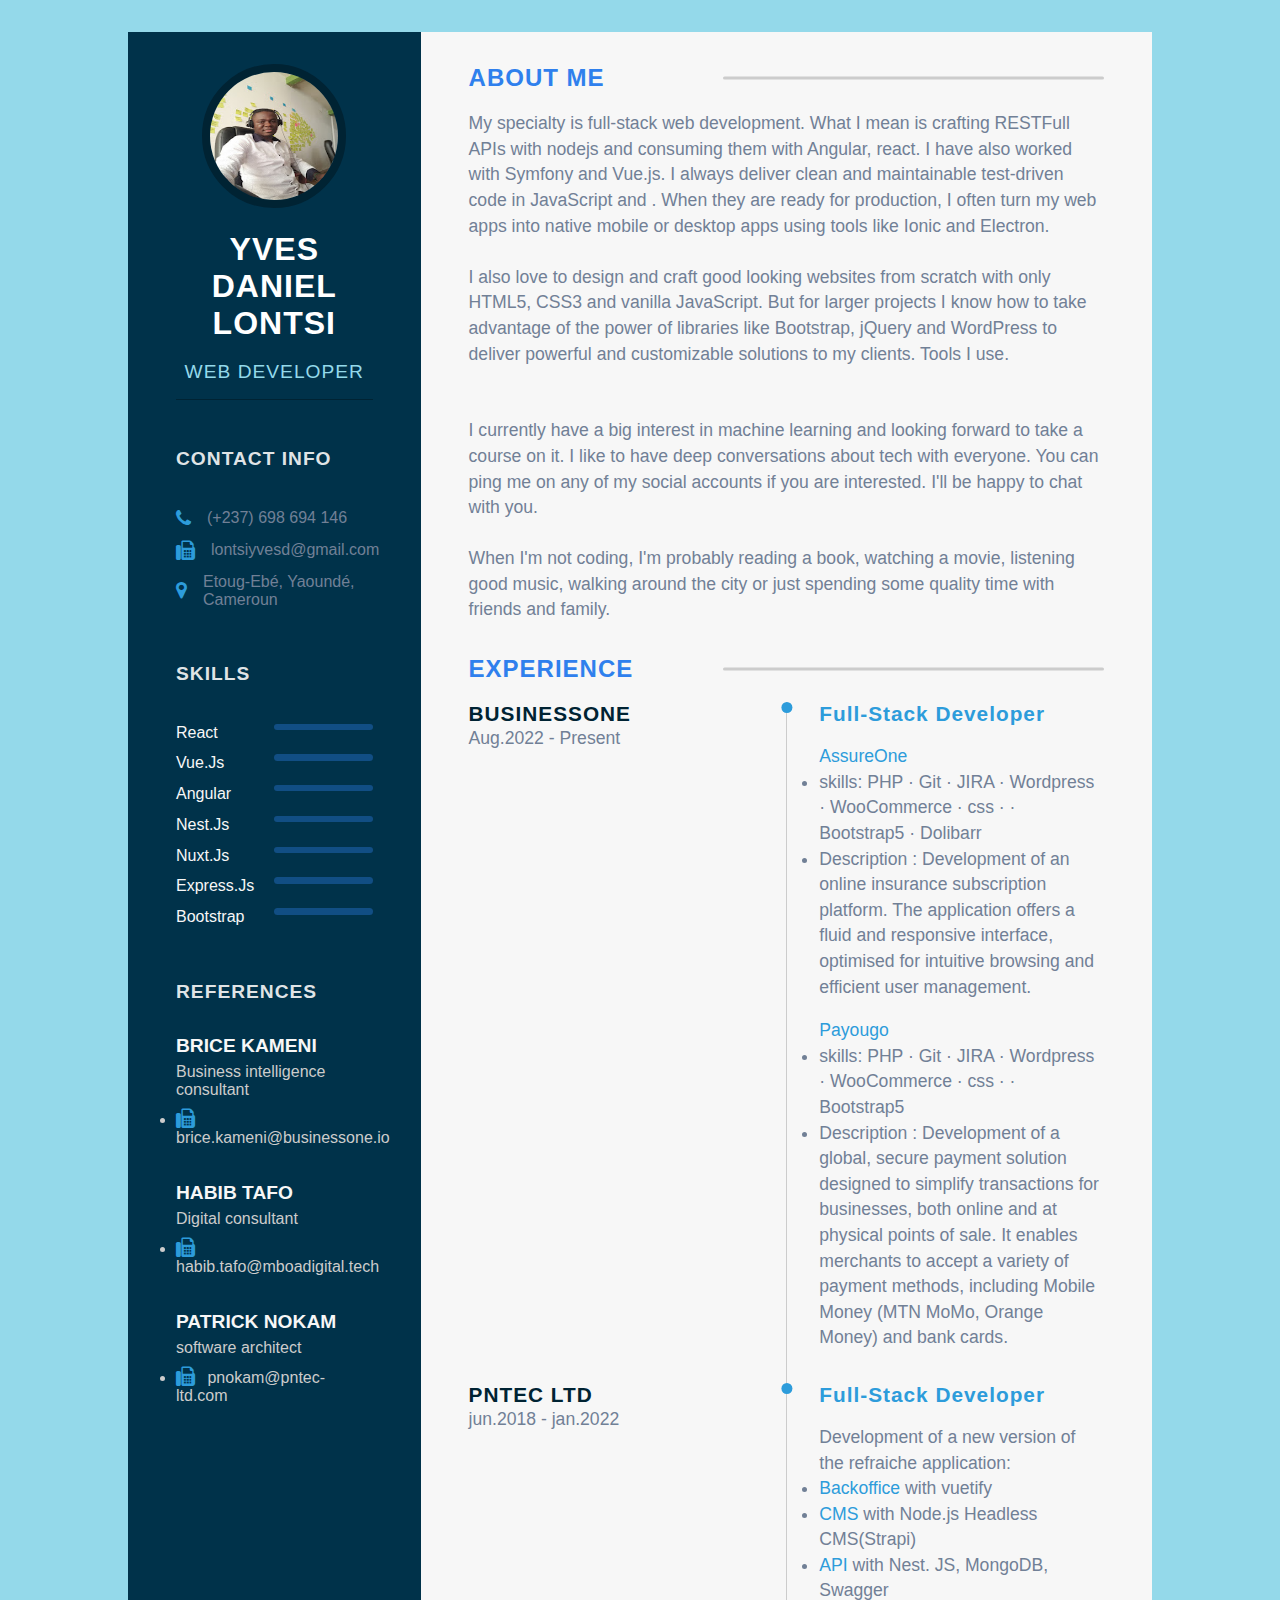
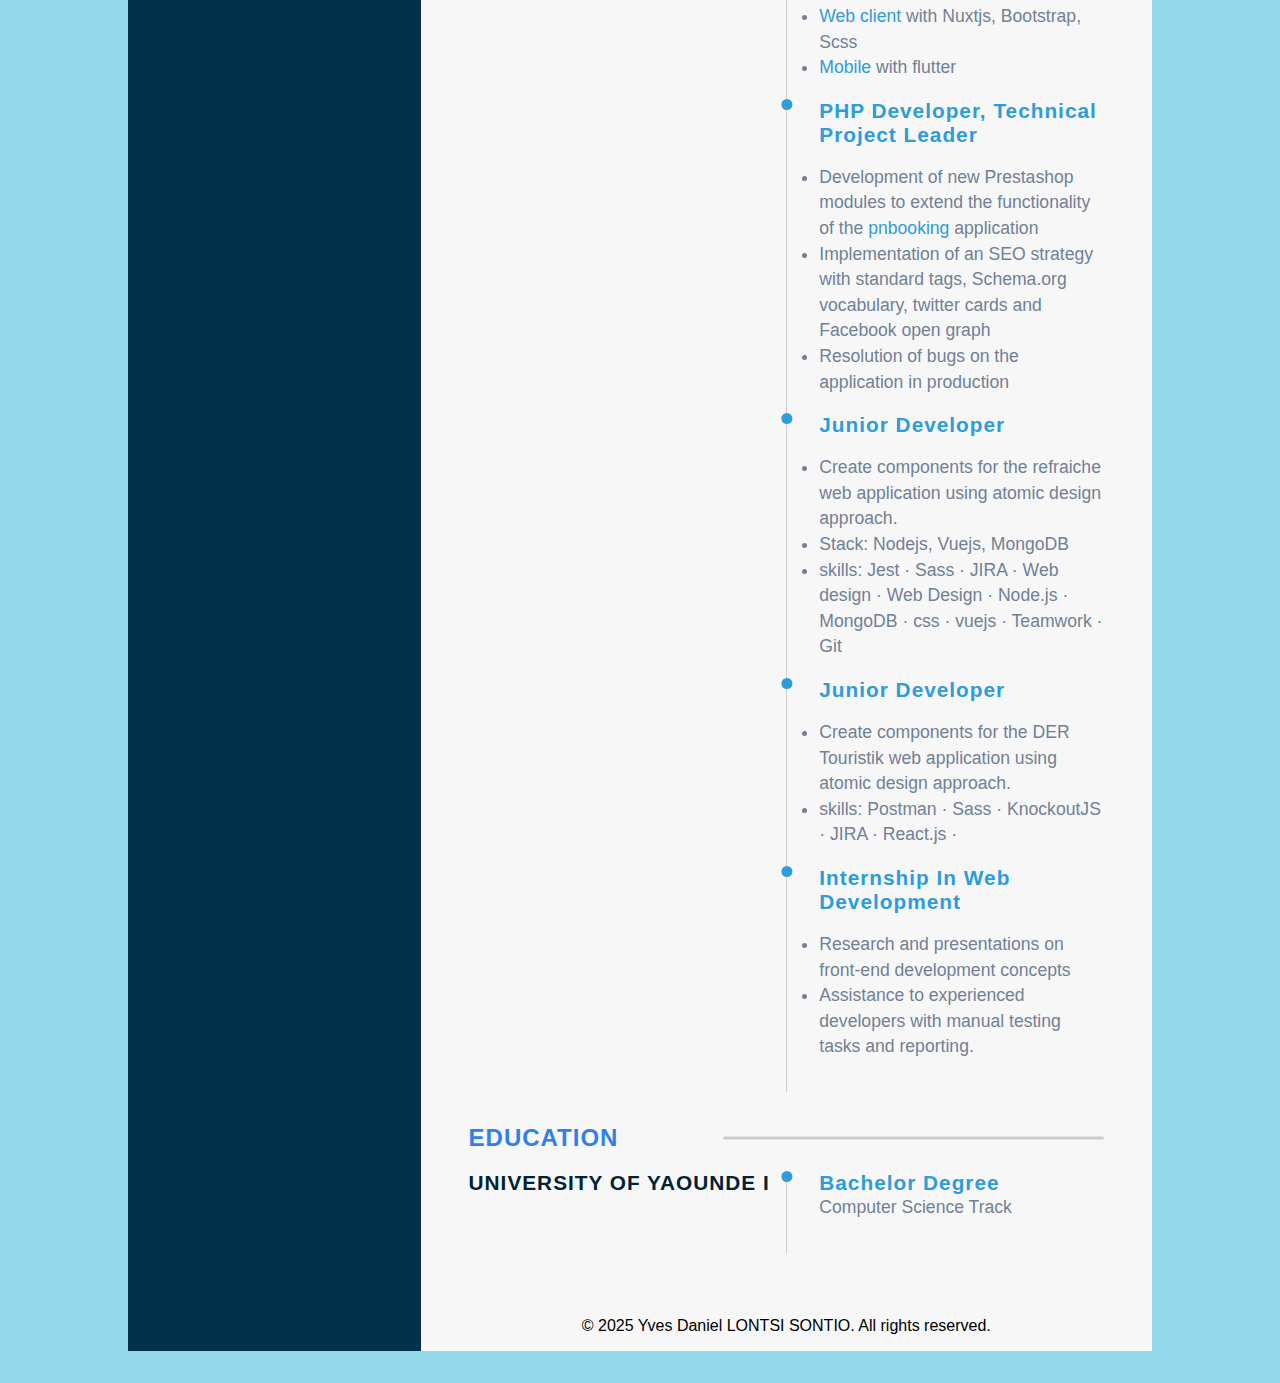
==== commit 01546a86: "Update index.html" ====
--- a/index.html
+++ b/index.html
@@ -7,7 +7,7 @@
   <meta name="viewport" content="width=device-width, initial-scale=1.0" />
   <title>Resume</title>
   <link rel="preconnect" href="https://fonts.gstatic.com" />
-  <link rel="stylesheet" href="../yveslontsi-master/css//main.css" />
+  <link rel="stylesheet" href="./css//main.css" />
   <link href="https://fonts.googleapis.com/css2?family=Poppins:wght@100;300;400;600&display=swap" rel="stylesheet" />
   <link rel="stylesheet" href="https://cdnjs.cloudflare.com/ajax/libs/font-awesome/4.7.0/css/font-awesome.min.css" />
 </head>
--- a/css/main.css
+++ b/css/main.css
@@ -0,0 +1,329 @@
+* {
+    padding: 0;
+    margin: 0;
+    box-sizing: border-box;
+    font-family: "Nunito", sans-serif;
+}
+
+body {
+    background-color: #94d9ea;
+}
+
+.footer {
+    text-align: center;
+    padding-bottom: 1rem;
+}
+
+.site {
+    color: #2d9cdb;
+}
+.copy-right {
+    text-align: center;
+    padding-bottom: 2rem;
+}
+.main-content {
+    min-height: 100vh;
+    width: 80%;
+    margin: 2rem auto;
+    display: grid;
+    grid-template-columns: repeat(7, 1fr);
+}
+
+.left-section {
+    grid-column: span 2;
+    height: 100%;
+    background-color: #00324a;
+}
+.right-section {
+    grid-column: span 5;
+    background-color: #f7f7f7;
+    height: 100%;
+}
+
+.left-content {
+    padding: 2rem 3rem;
+}
+.profile {
+    width: 100%;
+    border-bottom: 1px solid #002333;
+}
+
+.image {
+    width: 100%;
+    text-align: center;
+}
+.profile img {
+    width: 9rem;
+    height: 9rem;
+    border-radius: 50%;
+    border: 8px solid #002333;
+}
+a {
+    text-decoration: none;
+    color: #718096;
+}
+
+.name {
+    font-size: 2rem;
+    color: white;
+    text-align: center;
+    text-transform: uppercase;
+    letter-spacing: 1px;
+    padding: 1.2rem 0;
+}
+
+.career {
+    font-size: 1.2rem;
+    color: #94d9ea;
+    text-align: center;
+    text-transform: uppercase;
+    letter-spacing: 1px;
+    padding-bottom: 1rem;
+}
+
+.main-title {
+    font-size: 1.2rem;
+    text-transform: uppercase;
+    letter-spacing: 1px;
+    color: #f7f7f7ec;
+    padding-top: 3rem;
+}
+
+.contact-info ul {
+    padding-top: 2rem;
+}
+
+.contact-info ul li {
+    padding: 0.4rem 0;
+    display: flex;
+    align-items: center;
+    color: #718096;
+}
+.contact-info ul li i {
+    padding-right: 1rem;
+    font-size: 1.2rem;
+    color: #2d9cdb;
+}
+
+.skills-section ul {
+    padding-top: 2rem;
+}
+.skills-section ul li {
+    display: grid;
+    grid-template-columns: repeat(2, 1fr);
+    padding: 0.4rem 0;
+}
+
+.progress-bar {
+    width: 100%;
+    height: 0.4rem;
+    background-color: #2f81ed5b;
+    position: relative;
+    border-radius: 12px;
+}
+.progress {
+    height: 100%;
+    position: absolute;
+    left: 0;
+    background-color: #2d9cdb;
+    border-radius: 12px;
+}
+.React-progress {
+    width: 95%;
+}
+.Vue-progress {
+    width: 90%;
+}
+.Angular-progress {
+    width: 95%;
+}
+.Nest-progress {
+    width: 85%;
+}
+.Nuxt-progress {
+    width: 90%;
+}
+.Bootstrap-progress {
+    width: 95%;
+}
+.Express-progress {
+    width: 90%;
+}
+.w-progress {
+    width: 78%;
+}
+.english-progress{
+    width: 70%;
+}
+.french-progress {
+    width: 95%;
+}
+
+.skill-title {
+    text-transform: capitalize;
+    color: #f7f7f7;
+    font-size: 1rem;
+}
+
+.sub-title {
+    padding-top: 2rem;
+    font-size: 1.2rem;
+    text-transform: uppercase;
+    color: #f7f7f7;
+}
+
+.sub-para {
+    color: #ccc;
+    padding: 0.4rem 0;
+}
+
+.references-section li {
+    color: #ccc;
+    padding: 0.2rem 0;
+}
+.references-section li i {
+    padding-right: 0.5rem;
+    font-size: 1.2rem;
+    color: #2d9cdb;
+}
+
+.right-main-content {
+    padding: 2rem 3rem;
+}
+
+.right-title {
+    letter-spacing: 1px;
+    text-transform: uppercase;
+    color: #2f80ed;
+    margin-bottom: 1.2rem;
+    position: relative;
+}
+
+.right-title::after {
+    content: "";
+    position: absolute;
+    width: 60%;
+    height: 0.2rem;
+    background-color: #ccc;
+    border-radius: 12px;
+    right: 0;
+    top: 50%;
+    transform: translateY(-50%);
+}
+
+.para {
+    line-height: 1.6rem;
+    color: #718096;
+    font-size: 1.1rem;
+}
+
+.sect {
+    padding-bottom: 2rem;
+}
+
+ul.a {
+    list-style-type: disc;
+    line-height: 1.6rem;
+    color: #718096;
+    font-size: 1.1rem;
+}
+.timeline {
+    display: grid;
+    grid-template-columns: repeat(2, 1fr);
+}
+
+.tl-title {
+    letter-spacing: 1px;
+    font-size: 1.3rem;
+    color: #002333;
+    text-transform: uppercase;
+}
+.tl-title-2 {
+    letter-spacing: 1px;
+    font-size: 1.3rem;
+    color: #2d9cdb;
+    text-transform: capitalize;
+}
+
+.tl-content {
+    border-left: 1px solid #ccc;
+    padding-left: 2rem;
+    position: relative;
+    padding-bottom: 2rem;
+}
+
+.tl-title-2::before {
+    content: "";
+    position: absolute;
+    width: 0.7rem;
+    height: 0.7rem;
+    background-color: #2d9cdb;
+    border-radius: 50%;
+    transform: translateX(-50%);
+    left: 0;
+}
+
+.btn {
+    margin: 1rem;
+    padding: 0.5rem 1.5rem;
+    font-size: 0.9rem;
+    font-weight: 600;
+    background: #2d9cdb;
+    color: #fff;
+    border: 1px solid #fff;
+    border-radius: 20px;
+    cursor: pointer;
+}
+.btn:hover{
+    background: #fff;
+    color: #2d9cdb;
+    border: 1px solid #2d9cdb;
+}
+
+.Download {
+    text-align: center;
+    margin-bottom: 15px;
+    margin-top: 15px;
+}
+/*Media Querries*/
+@media screen and (max-width: 823px) {
+    .right-title::after {
+        width: 40%;
+    }
+}
+@media screen and (max-width: 681px) {
+    .right-title::after {
+        width: 30%;
+    }
+}
+@media screen and (max-width: 780px) {
+    .timeline {
+        grid-template-columns: repeat(1, 1fr);
+    }
+}
+@media screen and (max-width: 780px) {
+    .left-section {
+        grid-column: span 3;
+    }
+    .right-section {
+        grid-column: span 4;
+    }
+}
+@media screen and (max-width: 1200px) {
+    .main-content {
+        grid-template-columns: repeat(1, 1fr);
+    }
+    .profile img {
+        width: 40%;
+    }
+}
+@media screen and (max-width: 700px) {
+    .profile img {
+        width: 60%;
+    }
+}
+@media screen and (max-width: 390px) {
+    .name {
+        font-size: 1.5rem;
+    }
+}
